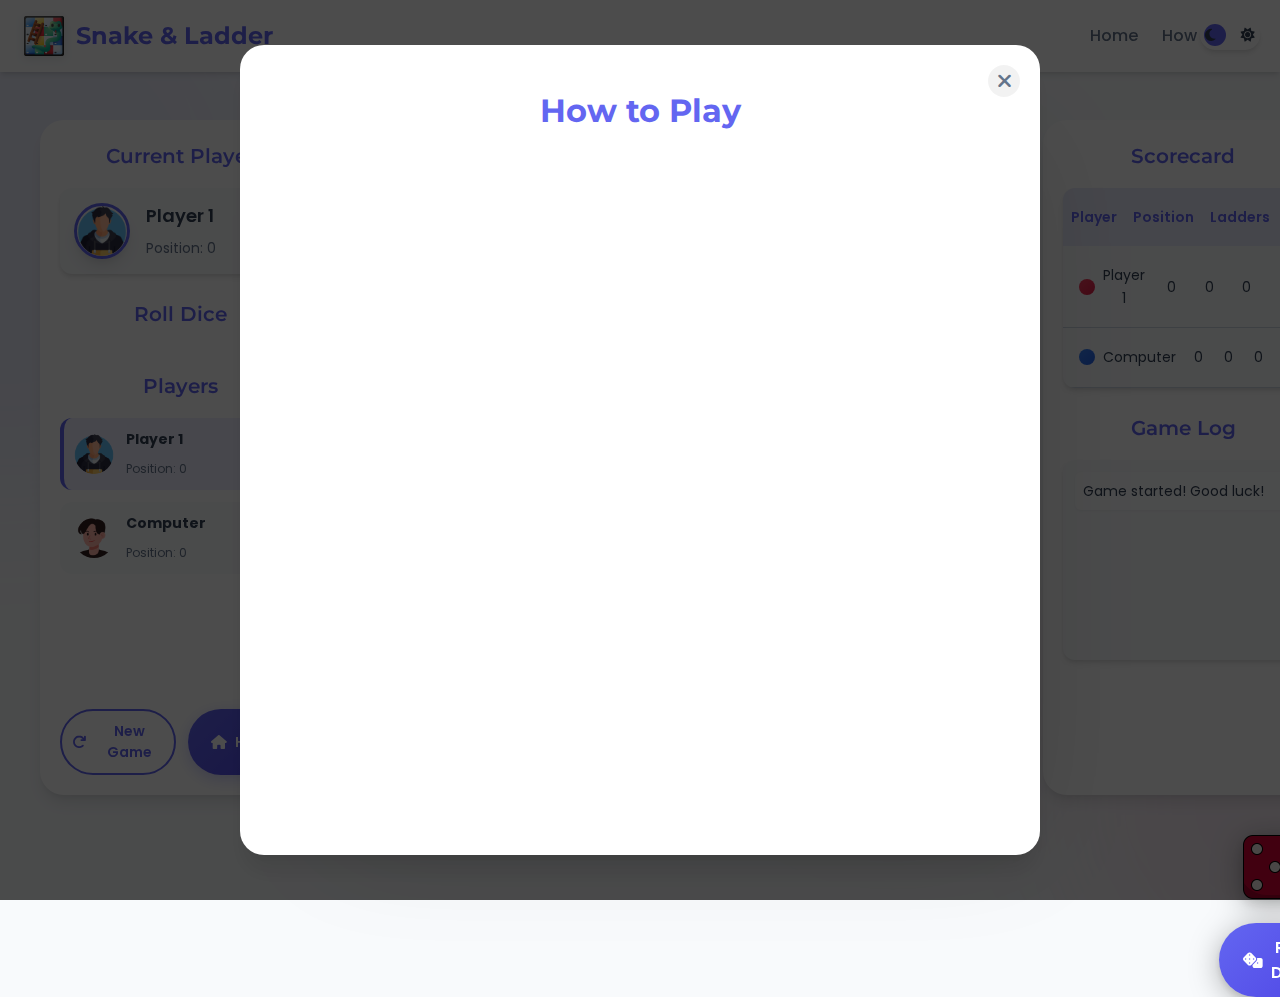
==== gameboard.html @ 13c71b98 "Update 1" ====
<!DOCTYPE html>
<html lang="en" data-theme="light">
<head>
    <meta charset="UTF-8">
    <meta name="viewport" content="width=device-width, initial-scale=1.0">
    <title>Snake and Ladder - Game Board</title>
    <link rel="stylesheet" href="css/landing.css">
    <link rel="stylesheet" href="css/gameboard.css">
    <link href="https://fonts.googleapis.com/css2?family=Poppins:wght@400;600;700&family=Montserrat:wght@400;600;800&display=swap" rel="stylesheet">
    <link rel="stylesheet" href="https://cdnjs.cloudflare.com/ajax/libs/font-awesome/6.4.0/css/all.min.css">
</head>
<body>
    <div class="theme-toggle">
        <i class="fas fa-moon"></i>
        <i class="fas fa-sun"></i>
        <div class="toggle-ball"></div>
    </div>

    <nav class="main-nav">
        <div class="nav-container">
            <div class="logo">
                <img src="assets/snake_and_ladder.png" alt="Snake and Ladder Logo">
                <h1>Snake & Ladder</h1>
            </div>
            <div class="nav-links">
                <a href="landing.html">Home</a>
                <a href="how_to_play.html">How to Play</a>
            </div>
        </div>
    </nav>

    <div class="container">
        <main>
            <div class="game-container">
                <div class="game-info-panel">
                    <div class="current-player-section">
                        <h3>Current Player</h3>
                        <div class="current-player">
                            <div class="player-avatar">
                                <img src="assets/boy_avatar_1.png" alt="Current Player" id="currentPlayerAvatar">
                            </div>
                            <div class="player-info">
                                <h4 id="currentPlayerName">Player 1</h4>
                                <span class="player-position" id="currentPlayerPosition">Position: 1</span>
                            </div>
                        </div>
                    </div>
                    
                    <div class="dice-section">
                        <h3>Roll Dice</h3>
                        <div class="dice-container">
                            <img src="assets/dice_face_1.png" alt="Dice" id="dice" class="dice">
                            <button id="rollDiceBtn" class="roll-dice-btn">
                                <i class="fas fa-dice"></i> Roll Dice
                            </button>
                        </div>
                    </div>
                    
                    <div class="players-section">
                        <h3>Players</h3>
                        <div id="playersContainer" class="players-container">
                            <!-- Players will be dynamically added here -->
                        </div>
                    </div>
                    
                    <div class="game-controls">
                        <button id="newGameBtn" class="btn secondary-btn">
                            <i class="fas fa-redo"></i> New Game
                        </button>
                        <button id="homeBtn" class="btn primary-btn">
                            <i class="fas fa-home"></i> Home
                        </button>
                    </div>
                </div>
                
                <div class="board-container">
                    <div class="game-board" id="gameBoard">
                        <!-- Game board will be dynamically generated -->
                    </div>
                    
                    <!-- Player tokens will be positioned absolutely over the board -->
                    <div class="tokens-container" id="tokensContainer">
                        <!-- Player tokens will be dynamically added here -->
                    </div>
                </div>
                
                <div class="game-stats-panel">
                    <div class="scorecard-section">
                        <h3>Scorecard</h3>
                        <div class="scorecard">
                            <div class="scorecard-table">
                                <div class="scorecard-header">
                                    <div class="header-cell">Player</div>
                                    <div class="header-cell">Position</div>
                                    <div class="header-cell">Ladders</div>
                                    <div class="header-cell">Snakes</div>
                                    <div class="header-cell">Mystery</div>
                                </div>
                                <div id="scorecardBody" class="scorecard-body">
                                    <!-- Scorecard rows will be dynamically added here -->
                                </div>
                            </div>
                        </div>
                    </div>
                    
                    <div class="game-log-section">
                        <h3>Game Log</h3>
                        <div id="gameLog" class="game-log">
                            <!-- Game events will be logged here -->
                            <div class="log-entry">Game started! Good luck!</div>
                        </div>
                    </div>
                </div>
            </div>
        </main>
    </div>
    
    <!-- Game Elements Legend Modal -->
    <div id="legendModal" class="modal">
        <div class="modal-content">
            <span class="close-btn"><i class="fas fa-times"></i></span>
            <h2>Game Elements</h2>
            <div class="legend-items">
                <div class="legend-item">
                    <div class="legend-icon">
                        <img src="assets/ladder.png" alt="Ladder">
                    </div>
                    <div class="legend-info">
                        <h3>Ladders</h3>
                        <p>Climb up to advance quickly when you land on a ladder base.</p>
                    </div>
                </div>
                <div class="legend-item">
                    <div class="legend-icon">
                        <img src="assets/snake.png" alt="Snake">
                    </div>
                    <div class="legend-info">
                        <h3>Snakes</h3>
                        <p>Slide down when you land on a snake head.</p>
                    </div>
                </div>
                <div class="legend-item">
                    <div class="legend-icon">
                        <img src="assets/mystery.png" alt="Mystery">
                    </div>
                    <div class="legend-info">
                        <h3>Mystery Challenges</h3>
                        <p>Land on a mystery square for a special challenge that could help or hinder your progress.</p>
                    </div>
                </div>
            </div>
        </div>
    </div>
    
    <!-- Tutorial Modal -->
    <div id="tutorialModal" class="modal">
        <div class="modal-content">
            <span class="close-btn"><i class="fas fa-times"></i></span>
            <h2>How to Play</h2>
            <div class="instructions">
                <div class="instruction-step">
                    <div class="step-number">1</div>
                    <div class="step-content">
                        <h3>Take Turns</h3>
                        <p>Players take turns rolling the dice and moving their token</p>
                    </div>
                </div>
                <div class="instruction-step">
                    <div class="step-number">2</div>
                    <div class="step-content">
                        <h3>Roll to Start</h3>
                        <p>Roll a 1 to unlock your token and start moving</p>
                    </div>
                </div>
                <div class="instruction-step">
                    <div class="step-number">3</div>
                    <div class="step-content">
                        <h3>Climb Ladders</h3>
                        <p>Land on a ladder to climb up and advance quickly</p>
                    </div>
                </div>
                <div class="instruction-step">
                    <div class="step-number">4</div>
                    <div class="step-content">
                        <h3>Avoid Snakes</h3>
                        <p>Land on a snake head and you'll slide down to its tail</p>
                    </div>
                </div>
                <div class="instruction-step">
                    <div class="step-number">5</div>
                    <div class="step-content">
                        <h3>Mystery Challenges</h3>
                        <p>Land on a mystery square for a special challenge</p>
                    </div>
                </div>
                <div class="instruction-step">
                    <div class="step-number">6</div>
                    <div class="step-content">
                        <h3>Win the Game</h3>
                        <p>Be the first player to reach square 100 to win!</p>
                    </div>
                </div>
            </div>
            <div class="modal-footer">
                <button class="btn primary-btn close-modal-btn">Got It!</button>
            </div>
        </div>
    </div>
    
    <!-- Winner Modal -->
    <div id="winnerModal" class="modal">
        <div class="modal-content winner-modal-content">
            <span class="close-btn"><i class="fas fa-times"></i></span>
            <div class="winner-header">
                <img src="assets/party.png" alt="Celebration" class="winner-icon">
                <h2>Congratulations!</h2>
                <img src="assets/party.png" alt="Celebration" class="winner-icon">
            </div>
            <div class="winner-info">
                <div class="winner-avatar">
                    <img id="winnerAvatar" src="assets/boy_avatar_1.png" alt="Winner Avatar">
                </div>
                <h3 id="winnerName">Player 1</h3>
                <p>has won the game!</p>
            </div>
            
            <div class="game-stats">
                <h3>Game Statistics</h3>
                <div class="stats-container">
                    <div class="stat-item">
                        <div class="stat-icon"><i class="fas fa-dice"></i></div>
                        <div class="stat-value" id="totalRolls">24</div>
                        <div class="stat-label">Total Rolls</div>
                    </div>
                    <div class="stat-item">
                        <div class="stat-icon"><img src="assets/ladder.png" alt="Ladder" class="stat-img"></div>
                        <div class="stat-value" id="laddersClimbed">3</div>
                        <div class="stat-label">Ladders Climbed</div>
                    </div>
                    <div class="stat-item">
                        <div class="stat-icon"><img src="assets/snake.png" alt="Snake" class="stat-img"></div>
                        <div class="stat-value" id="snakesBitten">2</div>
                        <div class="stat-label">Snake Bites</div>
                    </div>
                    <div class="stat-item">
                        <div class="stat-icon"><img src="assets/mystery.png" alt="Mystery" class="stat-img"></div>
                        <div class="stat-value" id="mysteriesSolved">1</div>
                        <div class="stat-label">Mysteries Solved</div>
                    </div>
                    <div class="stat-item luck-factor">
                        <div class="stat-icon"><i class="fas fa-star"></i></div>
                        <div class="stat-value" id="luckFactor">74%</div>
                        <div class="stat-label">Luck Factor</div>
                    </div>
                </div>
            </div>
            
            <div class="modal-footer">
                <button id="playAgainBtn" class="btn secondary-btn"><i class="fas fa-redo"></i> Play Again</button>
                <button id="returnHomeBtn" class="btn primary-btn"><i class="fas fa-home"></i> Return Home</button>
            </div>
        </div>
    </div>
    
    <!-- Mystery Challenge Modal -->
    <div id="mysteryModal" class="modal">
        <div class="modal-content mystery-modal-content">
            <span class="close-btn"><i class="fas fa-times"></i></span>
            <div class="mystery-header">
                <img src="assets/mystery.png" alt="Mystery" class="mystery-icon">
                <h2>Mystery Challenge!</h2>
            </div>
            <div class="mystery-content">
                <p id="mysteryDescription">You've landed on a mystery square! Accept this challenge?</p>
            </div>
            <div class="mystery-choices">
                <button id="acceptMysteryBtn" class="btn primary-btn"><i class="fas fa-check"></i> Accept</button>
                <button id="declineMysteryBtn" class="btn secondary-btn"><i class="fas fa-times"></i> Decline</button>
            </div>
        </div>
    </div>

    <div class="animated-background">
        <div class="shape shape1"></div>
        <div class="shape shape2"></div>
        <div class="shape shape3"></div>
        <div class="shape shape4"></div>
        <div class="shape shape5"></div>
    </div>

    <script src="js/gameboard.js"></script>
</body>
</html>
---- css/landing.css ----
/* Modern UI CSS with Improved Color Palette */
* {
    margin: 0;
    padding: 0;
    box-sizing: border-box;
}

:root {
    /* Modern vibrant color palette */
    --primary-color: #6366f1; /* Main brand color - indigo */
    --primary-dark: #4f46e5;
    --primary-light: #818cf8;
    --secondary-color: #ec4899; /* Pink */
    
    --ladder-color: #14b8a6; /* Teal */
    --snake-color: #f43f5e; /* Rose */
    --mystery-color: #8b5cf6; /* Violet */
    
    --bg-light: #f8fafc;
    --bg-dark: #1e293b;
    --card-light: #ffffff;
    --card-dark: #334155;
    
    --text-light: #334155;
    --text-light-muted: #64748b;
    --text-dark: #f1f5f9;
    --text-dark-muted: #94a3b8;
    
    --shadow-sm: 0 4px 6px -1px rgba(0, 0, 0, 0.1), 0 2px 4px -1px rgba(0, 0, 0, 0.06);
    --shadow-md: 0 10px 15px -3px rgba(0, 0, 0, 0.1), 0 4px 6px -2px rgba(0, 0, 0, 0.05);
    --shadow-lg: 0 20px 25px -5px rgba(0, 0, 0, 0.1), 0 10px 10px -5px rgba(0, 0, 0, 0.04);
    
    --gradient-primary: linear-gradient(135deg, var(--primary-color), var(--primary-dark));
    --gradient-secondary: linear-gradient(135deg, var(--secondary-color), #db2777);
    --gradient-bg: linear-gradient(135deg, #f8fafc 0%, #e9f0f9 100%);
    
    --border-radius-sm: 0.375rem;
    --border-radius-md: 0.75rem;
    --border-radius-lg: 1.5rem;
    --border-radius-full: 9999px;
    
    --transition-fast: 0.2s ease;
    --transition-normal: 0.3s ease;
    --transition-slow: 0.5s ease;
    
    --emoji-size: 60px;
}

[data-theme="dark"] {
    --primary-color: #818cf8;
    --primary-dark: #6366f1;
    --primary-light: #a5b4fc;
    
    --bg-gradient: linear-gradient(135deg, #0f172a 0%, #1e293b 100%);
    --card-shadow: 0 10px 25px rgba(0, 0, 0, 0.25);
    --card-shadow-hover: 0 15px 35px rgba(0, 0, 0, 0.35);
}

body {
    font-family: 'Poppins', sans-serif;
    background: var(--bg-light);
    color: var(--text-light);
    line-height: 1.6;
    transition: background-color var(--transition-normal);
    overflow-x: hidden;
    min-height: 100vh;
}

[data-theme="dark"] body {
    background: var(--bg-dark);
    color: var(--text-dark);
}

.container {
    max-width: 1280px;
    margin: 0 auto;
    padding: 0 1.5rem;
    position: relative;
}

a {
    text-decoration: none;
    color: var(--primary-color);
    transition: color var(--transition-normal);
}

a:hover {
    color: var(--primary-dark);
}

img {
    max-width: 100%;
    height: auto;
}

/* Animated Background */
.animated-background {
    position: fixed;
    top: 0;
    left: 0;
    width: 100%;
    height: 100%;
    overflow: hidden;
    z-index: -1;
}

.shape {
    position: absolute;
    border-radius: 50%;
    filter: blur(60px);
}

.shape1 {
    width: 600px;
    height: 600px;
    background: rgba(99, 102, 241, 0.08);
    left: -300px;
    top: -100px;
    animation: float 20s infinite alternate;
}

.shape2 {
    width: 400px;
    height: 400px;
    background: rgba(236, 72, 153, 0.08);
    right: -200px;
    bottom: -100px;
    animation: float 25s infinite alternate-reverse;
}

.shape3 {
    width: 300px;
    height: 300px;
    background: rgba(139, 92, 246, 0.08);
    right: 30%;
    top: 20%;
    animation: float 30s infinite alternate;
}

.shape4 {
    width: 200px;
    height: 200px;
    background: rgba(20, 184, 166, 0.08);
    left: 25%;
    bottom: 20%;
    animation: float 35s infinite alternate-reverse;
}

.shape5 {
    width: 250px;
    height: 250px;
    background: rgba(244, 63, 94, 0.08);
    left: 60%;
    top: 60%;
    animation: float 40s infinite alternate;
}

@keyframes float {
    0% {
        transform: translate(0, 0) rotate(0deg);
    }
    33% {
        transform: translate(50px, 70px) rotate(5deg);
    }
    66% {
        transform: translate(-50px, 30px) rotate(-5deg);
    }
    100% {
        transform: translate(70px, -50px) rotate(10deg);
    }
}

/* Theme Toggle */
.theme-toggle {
    position: fixed;
    top: 1.25rem;
    right: 1.25rem;
    background: var(--card-light);
    border-radius: var(--border-radius-full);
    width: 3.75rem;
    height: 1.875rem;
    display: flex;
    align-items: center;
    justify-content: space-between;
    padding: 0 0.3125rem;
    cursor: pointer;
    z-index: 100;
    box-shadow: var(--shadow-sm);
    transition: background-color var(--transition-normal);
}

[data-theme="dark"] .theme-toggle {
    background: var(--card-dark);
}

.theme-toggle i {
    color: var(--text-light);
    font-size: 0.875rem;
    z-index: 1;
}

[data-theme="dark"] .theme-toggle i {
    color: var(--text-dark);
}

.toggle-ball {
    position: absolute;
    width: 1.375rem;
    height: 1.375rem;
    background: var(--primary-color);
    border-radius: 50%;
    left: 0.25rem;
    transition: transform var(--transition-normal);
}

[data-theme="dark"] .toggle-ball {
    transform: translateX(1.875rem);
}

/* Navigation */
.main-nav {
    padding: 1rem 0;
    position: sticky;
    top: 0;
    background: rgba(255, 255, 255, 0.9);
    backdrop-filter: blur(10px);
    z-index: 90;
    box-shadow: var(--shadow-sm);
    transition: all var(--transition-normal);
}

[data-theme="dark"] .main-nav {
    background: rgba(30, 41, 59, 0.9);
}

.nav-container {
    display: flex;
    justify-content: space-between;
    align-items: center;
    max-width: 1280px;
    margin: 0 auto;
    padding: 0 1.5rem;
}

.logo {
    display: flex;
    align-items: center;
    gap: 0.75rem;
}

.logo img {
    width: 2.5rem;
    height: auto;
    filter: drop-shadow(0 2px 4px rgba(0, 0, 0, 0.1));
}

.logo h1 {
    font-size: 1.5rem;
    color: var(--primary-color);
    font-weight: 700;
    font-family: 'Montserrat', sans-serif;
}

.nav-links {
    display: flex;
    align-items: center;
    gap: 1.5rem;
}

.nav-links a {
    color: var(--text-light-muted);
    font-weight: 500;
    transition: all var(--transition-normal);
    position: relative;
}

[data-theme="dark"] .nav-links a {
    color: var(--text-dark-muted);
}

.nav-links a:hover,
.nav-links a.active {
    color: var(--primary-color);
}

.nav-links a::after {
    content: '';
    position: absolute;
    width: 0;
    height: 2px;
    bottom: -4px;
    left: 0;
    background: var(--primary-color);
    transition: width var(--transition-normal);
}

.nav-links a:hover::after,
.nav-links a.active::after {
    width: 100%;
}

.profile-icon {
    width: 2rem;
    height: 2rem;
    border-radius: 50%;
    object-fit: cover;
    border: 2px solid var(--primary-color);
    transition: transform var(--transition-normal), box-shadow var(--transition-normal);
}

.profile-link:hover .profile-icon {
    transform: scale(1.1);
    box-shadow: 0 0 0 3px rgba(99, 102, 241, 0.3);
}

.mobile-menu-btn {
    display: none;
    background: none;
    border: none;
    color: var(--text-light);
    font-size: 1.5rem;
    cursor: pointer;
}

[data-theme="dark"] .mobile-menu-btn {
    color: var(--text-dark);
}

/* Buttons */
.btn {
    display: inline-flex;
    align-items: center;
    justify-content: center;
    gap: 0.5rem;
    padding: 0.75rem 1.75rem;
    border-radius: var(--border-radius-full);
    font-weight: 600;
    cursor: pointer;
    transition: all var(--transition-normal);
    border: none;
    font-size: 1rem;
    font-family: 'Poppins', sans-serif;
}

.primary-btn {
    background: var(--gradient-primary);
    color: white;
    box-shadow: 0 4px 15px rgba(99, 102, 241, 0.3);
}

.primary-btn:hover {
    transform: translateY(-3px);
    box-shadow: 0 6px 20px rgba(99, 102, 241, 0.4);
}

.secondary-btn {
    background: transparent;
    color: var(--primary-color);
    border: 2px solid var(--primary-color);
}

.secondary-btn:hover {
    background: rgba(99, 102, 241, 0.1);
    transform: translateY(-3px);
}

.mode-btn {
    padding: 0.5rem 1rem;
    background: var(--primary-color);
    color: white;
    box-shadow: var(--shadow-sm);
    font-size: 0.875rem;
    border-radius: var(--border-radius-md);
}

.mode-btn:hover {
    background: var(--primary-dark);
    transform: translateY(-2px);
}

.pulse-animation {
    animation: pulse 2s infinite;
}

@keyframes pulse {
    0% {
        box-shadow: 0 0 0 0 rgba(99, 102, 241, 0.4);
    }
    70% {
        box-shadow: 0 0 0 15px rgba(99, 102, 241, 0);
    }
    100% {
        box-shadow: 0 0 0 0 rgba(99, 102, 241, 0);
    }
}

/* Main Content Sections */
main {
    padding: 2rem 0 4rem;
}

section {
    margin-bottom: 4rem;
}

.section-title {
    text-align: center;
    margin-bottom: 2.5rem;
    font-size: 2rem;
    color: var(--primary-color);
    position: relative;
    font-family: 'Montserrat', sans-serif;
    font-weight: 700;
}

.section-title::after {
    content: '';
    position: absolute;
    width: 4rem;
    height: 0.25rem;
    background: var(--gradient-primary);
    bottom: -0.75rem;
    left: 50%;
    transform: translateX(-50%);
    border-radius: 0.125rem;
}

/* Hero Section */
.hero {
    display: flex;
    align-items: center;
    justify-content: space-between;
    gap: 3rem;
    padding: 2rem 0 4rem;
}

.hero-content {
    flex: 1;
    max-width: 32rem;
}

.hero-badge {
    display: inline-block;
    padding: 0.5rem 1rem;
    background: rgba(99, 102, 241, 0.1);
    color: var(--primary-color);
    border-radius: var(--border-radius-full);
    font-weight: 600;
    font-size: 0.875rem;
    margin-bottom: 1.25rem;
}

.hero-content h2 {
    font-size: 3rem;
    color: var(--text-light);
    margin-bottom: 1.25rem;
    line-height: 1.2;
    font-family: 'Montserrat', sans-serif;
    font-weight: 800;
}

[data-theme="dark"] .hero-content h2 {
    color: var(--text-dark);
}

.highlight {
    color: var(--primary-color);
    position: relative;
    display: inline-block;
}

.highlight::after {
    content: '';
    position: absolute;
    width: 100%;
    height: 0.5rem;
    background: linear-gradient(45deg, var(--ladder-color), var(--mystery-color), var(--snake-color));
    bottom: 0.5rem;
    left: 0;
    border-radius: 0.25rem;
    z-index: -1;
    opacity: 0.3;
}

.hero-content p {
    font-size: 1.125rem;
    margin-bottom: 2rem;
    color: var(--text-light-muted);
    line-height: 1.7;
}

[data-theme="dark"] .hero-content p {
    color: var(--text-dark-muted);
}

.hero-buttons {
    display: flex;
    gap: 1rem;
    margin-bottom: 2rem;
}

.hero-image {
    flex: 1;
    display: flex;
    justify-content: center;
    position: relative;
    max-width: 32rem;
}

.achievements-preview {
    display: flex;
    gap: 1rem;
}

.achievement {
    display: flex;
    align-items: center;
    gap: 0.625rem;
    background: var(--card-light);
    padding: 0.5rem 1rem;
    border-radius: var(--border-radius-full);
    box-shadow: var(--shadow-sm);
    transition: all var(--transition-normal);
}

[data-theme="dark"] .achievement {
    background: var(--card-dark);
}

.achievement:hover {
    transform: translateY(-5px);
    box-shadow: var(--shadow-md);
}

.achievement img {
    width: 1.875rem;
    height: 1.875rem;
    object-fit: contain;
}

.achievement span {
    font-size: 0.875rem;
    font-weight: 600;
    color: var(--primary-color);
}

/* Game Board */
.game-board-container {
    position: relative;
    width: 100%;
    max-width: 28rem;
    perspective: 1000px;
}

.game-board {
    width: 100%;
    border-radius: var(--border-radius-lg);
    box-shadow: var(--shadow-lg);
    transform-style: preserve-3d;
    transition: transform var(--transition-slow);
    animation: boardFloat 8s ease-in-out infinite;
    filter: drop-shadow(0 2rem 3.5rem rgba(0, 0, 0, 0.15));
}

.game-board-container:hover .game-board {
    filter: drop-shadow(0 3rem 4rem rgba(99, 102, 241, 0.3));
    transform: translateY(-10px) rotate(2deg);
}

.board-overlay {
    position: absolute;
    inset: 0;
    border-radius: var(--border-radius-lg);
    background: linear-gradient(120deg, rgba(255, 255, 255, 0) 30%, rgba(255, 255, 255, 0.2) 38%, rgba(255, 255, 255, 0) 48%);
    background-size: 200% 100%;
    animation: shine 3s infinite linear;
    pointer-events: none;
}

[data-theme="dark"] .board-overlay {
    background: linear-gradient(120deg, rgba(255, 255, 255, 0) 30%, rgba(255, 255, 255, 0.1) 38%, rgba(255, 255, 255, 0) 48%);
}

@keyframes shine {
    100% {
        background-position: -200% 0;
    }
}

@keyframes boardFloat {
    0%, 100% {
        transform: translateY(0) rotate(0deg);
    }
    50% {
        transform: translateY(-15px) rotate(2deg);
    }
}

.dice-container {
    position: absolute;
    bottom: -30px;
    right: -30px;
    width: 70px;
    height: 70px;
    z-index: 10;
    animation: diceRoll 4s infinite;
    filter: drop-shadow(0 5px 15px rgba(0, 0, 0, 0.3));
}

.dice {
    width: 100%;
    height: 100%;
    object-fit: contain;
}

@keyframes diceRoll {
    0%, 100% {
        transform: rotate(0deg) scale(1);
    }
    25% {
        transform: rotate(120deg) scale(1.2);
    }
    50% {
        transform: rotate(240deg) scale(1);
    }
    75% {
        transform: rotate(360deg) scale(1.2);
    }
}

/* Floating Emojis */
.floating-emoji {
    position: absolute;
    width: var(--emoji-size);
    height: var(--emoji-size);
    border-radius: 50%;
    display: flex;
    align-items: center;
    justify-content: center;
    z-index: 5;
}

.floating-emoji img {
    width: 100%;
    height: 100%;
    border-radius: 50%;
    object-fit: cover;
    box-shadow: var(--shadow-md);
}

.emoji-1 {
    top: 10%;
    right: -10%;
    animation: floatEmoji 6s ease-in-out infinite;
}

.emoji-2 {
    bottom: 15%;
    right: -5%;
    animation: floatEmoji 8s ease-in-out infinite 1s;
}

.emoji-3 {
    top: 20%;
    left: -10%;
    animation: floatEmoji 7s ease-in-out infinite 0.5s;
}

.emoji-4 {
    bottom: 10%;
    left: -5%;
    animation: floatEmoji 9s ease-in-out infinite 1.5s;
}

@keyframes floatEmoji {
    0%, 100% {
        transform: translateY(0) scale(1);
    }
    25% {
        transform: translateX(15px) scale(1.1);
    }
    50% {
        transform: translateY(-20px) scale(1.2);
    }
    75% {
        transform: translateX(-15px) scale(1.1);
    }
}

/* Features Section */
.features {
    padding: 4rem 0;
}

.feature-cards {
    display: flex;
    justify-content: center;
    gap: 2rem;
}

.feature-card {
    background: var(--card-light);
    border-radius: var(--border-radius-lg);
    padding: 2rem;
    box-shadow: var(--shadow-md);
    flex: 1;
    display: flex;
    flex-direction: column;
    align-items: center;
    justify-content: center;
    transition: all var(--transition-normal);
    position: relative;
    overflow: hidden;
    cursor: pointer;
    transform-style: preserve-3d;
    perspective: 1000px;
}

[data-theme="dark"] .feature-card {
    background: var(--card-dark);
}

.feature-card::before {
    content: '';
    position: absolute;
    top: 0;
    left: 0;
    width: 100%;
    height: 5px;
    transition: height var(--transition-normal), opacity var(--transition-normal);
    z-index: 1;
}

.feature-card:hover {
    transform: translateY(-10px);
    box-shadow: var(--shadow-lg);
}

.feature-card:hover::before {
    height: 100%;
    opacity: 0.05;
}

.ladder-card::before {
    background: var(--ladder-color);
}

.mystery-card::before {
    background: var(--mystery-color);
}

.snake-card::before {
    background: var(--snake-color);
}

.feature-icon {
    width: 5rem;
    height: 5rem;
    margin-bottom: 1.5rem;
    display: flex;
    align-items: center;
    justify-content: center;
    z-index: 2;
    position: relative;
    transition: transform var(--transition-normal);
}

.feature-card:hover .feature-icon {
    transform: translateY(-5px) scale(1.1);
}

.feature-icon img {
    width: 100%;
    height: 100%;
    object-fit: contain;
    filter: drop-shadow(0 4px 8px rgba(0, 0, 0, 0.15));
}

.card-content {
    text-align: center;
    z-index: 2;
    position: relative;
    transition: transform var(--transition-normal);
}

.feature-card:hover .card-content {
    transform: translateY(-5px);
}

.feature-card h3 {
    font-size: 1.375rem;
    margin-bottom: 1rem;
    transition: color var(--transition-normal);
    font-family: 'Montserrat', sans-serif;
    font-weight: 600;
}

.ladder-card h3 {
    color: var(--ladder-color);
}

.mystery-card h3 {
    color: var(--mystery-color);
}

.snake-card h3 {
    color: var(--snake-color);
}

.feature-card p {
    color: var(--text-light-muted);
    text-align: center;
    font-size: 1rem;
    line-height: 1.5;
}

[data-theme="dark"] .feature-card p {
    color: var(--text-dark-muted);
}

/* Card Effects */
.card-effect {
    position: absolute;
    bottom: -30px;
    right: -30px;
    width: 5rem;
    height: 5rem;
    opacity: 0;
    z-index: 1;
    transition: all var(--transition-normal);
    transform: rotate(30deg);
}

.feature-card:hover .card-effect {
    opacity: 0.5;
    transform: rotate(15deg);
}

.effect-icon {
    width: 100%;
    height: 100%;
    object-fit: contain;
}

/* Mystery Card Specific */
.mystery-choice {
    display: flex;
    gap: 0.625rem;
}

.choice-yes, .choice-no {
    display: flex;
    justify-content: center;
    align-items: center;
    width: 1.875rem;
    height: 1.875rem;
    border-radius: 50%;
    font-size: 1.125rem;
    font-weight: bold;
    transition: all var(--transition-normal);
}

.choice-yes {
    background: rgba(20, 184, 166, 0.8);
    color: white;
    transform: scale(0);
    animation: popIn 0.5s 0.2s forwards;
}

.choice-no {
    background: rgba(244, 63, 94, 0.8);
    color: white;
    transform: scale(0);
    animation: popIn 0.5s 0.4s forwards;
}

@keyframes popIn {
    0% {
        transform: scale(0);
    }
    60% {
        transform: scale(1.2);
    }
    100% {
        transform: scale(1);
    }
}

.feature-card:hover .mystery-choice .choice-yes {
    animation: pulse 1.5s infinite;
}

.feature-card:hover .mystery-choice .choice-no {
    animation: pulse 1.5s 0.5s infinite;
}

/* Game Modes Section */
.game-modes-section {
    padding: 4rem 0;
}

.mode-cards {
    display: flex;
    justify-content: center;
    gap: 2rem;
    margin-top: 3rem;
}

.mode-card {
    background: var(--card-light);
    border-radius: var(--border-radius-lg);
    padding: 2.5rem 1.5rem;
    box-shadow: var(--shadow-md);
    flex: 1;
    display: flex;
    flex-direction: column;
    align-items: center;
    text-align: center;
    transition: all var(--transition-normal);
    position: relative;
    overflow: hidden;
}

[data-theme="dark"] .mode-card {
    background: var(--card-dark);
}

.mode-card:hover {
    transform: translateY(-10px);
    box-shadow: var(--shadow-lg);
}

.mode-icon {
    width: 4rem;
    height: 4rem;
    border-radius: 50%;
    background: rgba(99, 102, 241, 0.1);
    display: flex;
    align-items: center;
    justify-content: center;
    margin-bottom: 1.5rem;
    color: var(--primary-color);
    font-size: 1.75rem;
    transition: all var(--transition-normal);
}

.mode-card:hover .mode-icon {
    transform: translateY(-5px) scale(1.1);
    background: var(--primary-color);
    color: white;
}

.mode-card h3 {
    font-size: 1.375rem;
    margin-bottom: 0.75rem;
    color: var(--text-light);
    font-family: 'Montserrat', sans-serif;
    font-weight: 600;
}

[data-theme="dark"] .mode-card h3 {
    color: var(--text-dark);
}

.mode-card p {
    color: var(--text-light-muted);
    margin-bottom: 1.5rem;
    font-size: 1rem;
    line-height: 1.5;
}

[data-theme="dark"] .mode-card p {
    color: var(--text-dark-muted);
}

.coming-soon-badge {
    position: absolute;
    top: 1.25rem;
    right: 1.25rem;
    background: var(--secondary-color);
    color: white;
    font-size: 0.75rem;
    font-weight: 600;
    padding: 0.25rem 0.75rem;
    border-radius: var(--border-radius-full);
    box-shadow: var(--shadow-sm);
}

/* Testimonials Section */
.testimonials {
    padding: 4rem 0;
}

.testimonial-cards {
    display: flex;
    justify-content: center;
    gap: 2rem;
}

.testimonial-card {
    background: var(--card-light);
    border-radius: var(--border-radius-lg);
    padding: 2rem;
    box-shadow: var(--shadow-md);
    flex: 1;
    display: flex;
    gap: 1.5rem;
    transition: all var(--transition-normal);
    align-items: flex-start;
}

[data-theme="dark"] .testimonial-card {
    background: var(--card-dark);
}

.testimonial-card:hover {
    transform: translateY(-5px);
    box-shadow: var(--shadow-lg);
}

.testimonial-avatar {
    width: 4rem;
    height: 4rem;
    border-radius: 50%;
    overflow: hidden;
    flex-shrink: 0;
    border: 3px solid var(--primary-color);
}

.testimonial-avatar img {
    width: 100%;
    height: 100%;
    object-fit: cover;
}

.testimonial-content {
    flex: 1;
}

.testimonial-rating {
    margin-bottom: 1rem;
    color: #fbbf24;
}

.testimonial-content p {
    color: var(--text-light-muted);
    font-style: italic;
    margin-bottom: 1rem;
    line-height: 1.6;
}

[data-theme="dark"] .testimonial-content p {
    color: var(--text-dark-muted);
}

.testimonial-content h4 {
    color: var(--primary-color);
    font-weight: 600;
}

/* Footer */
footer {
    background: var(--card-light);
    padding: 3rem 0 2rem;
    box-shadow: 0 -5px 20px rgba(0, 0, 0, 0.05);
    position: relative;
}

[data-theme="dark"] footer {
    background: var(--card-dark);
}

.footer-container {
    max-width: 1280px;
    margin: 0 auto;
    padding: 0 1.5rem;
}

.footer-row {
    display: flex;
    justify-content: space-between;
    gap: 3rem;
    flex-wrap: wrap;
}

.footer-col {
    flex: 1;
    min-width: 15rem;
}

.footer-logo {
    display: flex;
    align-items: center;
    gap: 0.75rem;
    margin-bottom: 1.25rem;
}

.footer-logo img {
    width: 2.5rem;
    height: auto;
}

.footer-logo h3 {
    font-size: 1.25rem;
    color: var(--primary-color);
    font-weight: 700;
    font-family: 'Montserrat', sans-serif;
}

.footer-col p {
    color: var(--text-light-muted);
    margin-bottom: 1.5rem;
    line-height: 1.6;
}

[data-theme="dark"] .footer-col p {
    color: var(--text-dark-muted);
}

.footer-col h3 {
    font-size: 1.25rem;
    color: var(--text-light);
    margin-bottom: 1.25rem;
    font-family: 'Montserrat', sans-serif;
    font-weight: 600;
}

[data-theme="dark"] .footer-col h3 {
    color: var(--text-dark);
}

.footer-links {
    list-style: none;
}

.footer-links li {
    margin-bottom: 0.75rem;
}

.footer-links a {
    color: var(--text-light-muted);
    transition: color var(--transition-normal);
    display: block;
}

[data-theme="dark"] .footer-links a {
    color: var(--text-dark-muted);
}

.footer-links a:hover {
    color: var(--primary-color);
    transform: translateX(5px);
}

.social-links {
    display: flex;
    gap: 1rem;
    margin-bottom: 1.5rem;
}

.social-links a {
    display: flex;
    align-items: center;
    justify-content: center;
    width: 2.5rem;
    height: 2.5rem;
    border-radius: 50%;
    background: var(--primary-color);
    color: white;
    transition: all var(--transition-normal);
    font-size: 1rem;
}

.social-links a:hover {
    background: var(--primary-dark);
    transform: translateY(-5px);
}

.copyright {
    font-size: 0.875rem;
}

/* Modal Styles */
.modal {
    display: none;
    position: fixed;
    top: 0;
    left: 0;
    width: 100%;
    height: 100%;
    background-color: rgba(0, 0, 0, 0.7);
    z-index: 1000;
    align-items: center;
    justify-content: center;
    opacity: 0;
    transition: opacity var(--transition-normal);
}

.modal-content {
    background-color: var(--card-light);
    border-radius: var(--border-radius-lg);
    padding: 2.5rem;
    max-width: 50rem;
    width: 90%;
    position: relative;
    max-height: 90vh;
    overflow-y: auto;
    box-shadow: var(--shadow-lg);
}

[data-theme="dark"] .modal-content {
    background-color: var(--card-dark);
}

.close-btn {
    position: absolute;
    top: 1.25rem;
    right: 1.25rem;
    font-size: 1.25rem;
    cursor: pointer;
    color: var(--text-light-muted);
    transition: color var(--transition-normal);
    display: flex;
    align-items: center;
    justify-content: center;
    width: 2rem;
    height: 2rem;
    border-radius: 50%;
    background: rgba(0, 0, 0, 0.05);
}

[data-theme="dark"] .close-btn {
    color: var(--text-dark-muted);
    background: rgba(255, 255, 255, 0.05);
}

.close-btn:hover {
    color: var(--text-light);
    background: rgba(0, 0, 0, 0.1);
}

[data-theme="dark"] .close-btn:hover {
    color: var(--text-dark);
    background: rgba(255, 255, 255, 0.1);
}

.modal-content h2 {
    color: var(--primary-color);
    margin-bottom: 2rem;
    text-align: center;
    font-family: 'Montserrat', sans-serif;
    font-weight: 700;
    font-size: 2rem;
}

/* Game Selection Modal */
.game-modes {
    display: flex;
    justify-content: center;
    gap: 2rem;
    margin: 2.5rem 0;
    flex-wrap: wrap;
}

.game-mode {
    background: var(--bg-light);
    border-radius: var(--border-radius-lg);
    padding: 1.5rem;
    text-align: center;
    flex: 1;
    min-width: 15rem;
    border: 2px solid transparent;
    transition: all var(--transition-normal);
    cursor: pointer;
}

[data-theme="dark"] .game-mode {
    background: var(--bg-dark);
}

.game-mode:hover {
    border-color: var(--primary-color);
    transform: translateY(-5px);
}

.game-mode.selected {
    border-color: var(--primary-color);
    background-color: rgba(99, 102, 241, 0.1);
}

.game-icon {
    font-size: 2rem;
    color: var(--primary-color);
    margin-bottom: 1rem;
}

.game-mode h3 {
    font-size: 1.25rem;
    margin-bottom: 0.75rem;
    color: var(--text-light);
    font-family: 'Montserrat', sans-serif;
    font-weight: 600;
}

[data-theme="dark"] .game-mode h3 {
    color: var(--text-dark);
}

.game-mode p {
    color: var(--text-light-muted);
    font-size: 0.875rem;
    margin-bottom: 1.25rem;
}

[data-theme="dark"] .game-mode p {
    color: var(--text-dark-muted);
}

/* Avatars */
.avatars {
    margin: 2.5rem 0;
}

.avatars h3 {
    text-align: center;
    margin-bottom: 1.5rem;
    color: var(--primary-color);
    font-family: 'Montserrat', sans-serif;
    font-weight: 600;
}

.avatar-selection {
    display: flex;
    justify-content: center;
    gap: 1.5rem;
    flex-wrap: wrap;
}

.avatar-option {
    width: 4rem;
    height: 4rem;
    border-radius: 50%;
    cursor: pointer;
    border: 3px solid transparent;
    transition: all var(--transition-normal);
    object-fit: cover;
    background: var(--card-light);
}

[data-theme="dark"] .avatar-option {
    background: var(--card-dark);
}

.avatar-option:hover {
    transform: scale(1.1);
    border-color: var(--primary-color);
    box-shadow: 0 0 0 5px rgba(99, 102, 241, 0.3);
}

.avatar-option.selected {
    border-color: var(--primary-color);
}

/* Difficulty Options */
.game-difficulty {
    margin: 2.5rem 0;
}

.game-difficulty h3 {
    text-align: center;
    margin-bottom: 1.5rem;
    color: var(--primary-color);
    font-family: 'Montserrat', sans-serif;
    font-weight: 600;
}

.difficulty-options {
    display: flex;
    justify-content: center;
    gap: 2rem;
    flex-wrap: wrap;
}

.difficulty-option {
    display: flex;
    flex-direction: column;
    align-items: center;
    gap: 0.75rem;
    padding: 1.25rem;
    background: var(--bg-light);
    border-radius: var(--border-radius-lg);
    border: 2px solid transparent;
    transition: all var(--transition-normal);
    cursor: pointer;
    min-width: 7rem;
}

[data-theme="dark"] .difficulty-option {
    background: var(--bg-dark);
}

.difficulty-option:hover {
    border-color: var(--primary-color);
    transform: translateY(-5px);
}

.difficulty-option.selected {
    border-color: var(--primary-color);
    background-color: rgba(99, 102, 241, 0.1);
}

.difficulty-icon {
    font-size: 1.5rem;
}

.difficulty-option span:last-child {
    font-weight: 600;
    color: var(--text-light);
}

[data-theme="dark"] .difficulty-option span:last-child {
    color: var(--text-dark);
}

/* Modal Footer */
.modal-footer {
    margin-top: 2.5rem;
    text-align: center;
}

/* Instructions */
.instructions {
    margin: 2.5rem 0;
}

.instruction-step {
    display: flex;
    gap: 1.5rem;
    margin-bottom: 1.5rem;
    padding: 1.25rem;
    background: var(--bg-light);
    border-radius: var(--border-radius-lg);
    transition: all var(--transition-normal);
}

[data-theme="dark"] .instruction-step {
    background: var(--bg-dark);
}

.instruction-step:hover {
    transform: translateY(-5px);
    box-shadow: var(--shadow-md);
}

.step-number {
    display: flex;
    align-items: center;
    justify-content: center;
    width: 3rem;
    height: 3rem;
    background: var(--primary-color);
    color: white;
    font-weight: bold;
    font-size: 1.25rem;
    border-radius: 50%;
    flex-shrink: 0;
}

.step-content h3 {
    color: var(--primary-color);
    margin-bottom: 0.5rem;
    font-size: 1.25rem;
    font-family: 'Montserrat', sans-serif;
    font-weight: 600;
}

.step-content p {
    color: var(--text-light-muted);
    font-size: 1rem;
}

[data-theme="dark"] .step-content p {
    color: var(--text-dark-muted);
}

/* Animations */
@keyframes fadeIn {
    from {
        opacity: 0;
        transform: translateY(20px);
    }
    to {
        opacity: 1;
        transform: translateY(0);
    }
}

.instruction-step {
    opacity: 0;
    animation: fadeIn 0.5s forwards;
}

.instruction-step:nth-child(1) { animation-delay: 0.1s; }
.instruction-step:nth-child(2) { animation-delay: 0.2s; }
.instruction-step:nth-child(3) { animation-delay: 0.3s; }
.instruction-step:nth-child(4) { animation-delay: 0.4s; }
.instruction-step:nth-child(5) { animation-delay: 0.5s; }

/* Responsive Styles */
@media (max-width: 1200px) {
    .hero-content h2 {
        font-size: 2.5rem;
    }
    
    .feature-cards, 
    .mode-cards,
    .testimonial-cards {
        flex-wrap: wrap;
    }
    
    .feature-card, 
    .mode-card,
    .testimonial-card {
        min-width: calc(50% - 1rem);
    }
}

@media (max-width: 992px) {
    .hero {
        flex-direction: column-reverse;
        text-align: center;
    }
    
    .hero-content {
        max-width: 100%;
    }
    
    .hero-buttons {
        justify-content: center;
    }
    
    .achievements-preview {
        justify-content: center;
    }
    
    .footer-row {
        flex-direction: column;
        gap: 2rem;
    }
    
    .testimonial-card {
        flex-direction: column;
        align-items: center;
        text-align: center;
    }
}

@media (max-width: 768px) {
    .nav-links {
        display: none;
    }
    
    .mobile-menu-btn {
        display: block;
    }
    
    .feature-card, 
    .mode-card,
    .testimonial-card {
        min-width: 100%;
    }
    
    .section-title {
        font-size: 1.75rem;
    }
    
    .hero-content h2 {
        font-size: 2.25rem;
    }
    
    .hero-content p {
        font-size: 1rem;
    }
    
    .feature-icon,
    .mode-icon {
        width: 4rem;
        height: 4rem;
    }
    
    .hero-buttons {
        flex-direction: column;
        gap: 1rem;
    }
}

@media (max-width: 576px) {
    .hero-content h2 {
        font-size: 1.875rem;
    }
    
    .feature-card, 
    .mode-card,
    .game-mode {
        padding: 1.5rem 1rem;
    }
    
    .modal-content {
        padding: 1.5rem;
    }
    
    .difficulty-options {
        gap: 1rem;
    }
    
    .difficulty-option {
        min-width: 5rem;
        padding: 0.75rem;
    }
    
    .avatar-option {
        width: 3rem;
        height: 3rem;
    }
    
    .modal-content h2 {
        font-size: 1.5rem;
    }
}

/* Mobile Menu */
.mobile-nav {
    position: fixed;
    top: 0;
    right: -100%;
    width: 70%;
    height: 100vh;
    background: var(--card-light);
    z-index: 100;
    box-shadow: var(--shadow-lg);
    transition: right var(--transition-normal);
    display: flex;
    flex-direction: column;
    padding: 5rem 1.5rem 2rem;
}

[data-theme="dark"] .mobile-nav {
    background: var(--card-dark);
}

.mobile-nav.active {
    right: 0;
}

.mobile-nav-links {
    display: flex;
    flex-direction: column;
    gap: 1.5rem;
}

.mobile-nav-links a {
    font-size: 1.25rem;
    padding: 0.5rem 0;
    border-bottom: 1px solid var(--bg-light);
}

[data-theme="dark"] .mobile-nav-links a {
    border-bottom-color: var(--bg-dark);
}

.close-menu {
    position: absolute;
    top: 1.25rem;
    right: 1.25rem;
    width: 2.5rem;
    height: 2.5rem;
    display: flex;
    align-items: center;
    justify-content: center;
    font-size: 1.5rem;
    color: var(--text-light-muted);
    cursor: pointer;
    background: rgba(0, 0, 0, 0.05);
    border-radius: 50%;
}

[data-theme="dark"] .close-menu {
    color: var(--text-dark-muted);
    background: rgba(255, 255, 255, 0.05);
}

.menu-overlay {
    position: fixed;
    top: 0;
    left: 0;
    width: 100%;
    height: 100%;
    background: rgba(0, 0, 0, 0.5);
    z-index: 95;
    display: none;
}

/* Utility Classes */
.text-center {
    text-align: center;
}

.mt-1 { margin-top: 0.5rem; }
.mt-2 { margin-top: 1rem; }
.mt-3 { margin-top: 1.5rem; }
.mt-4 { margin-top: 2rem; }
.mt-5 { margin-top: 2.5rem; }

.mb-1 { margin-bottom: 0.5rem; }
.mb-2 { margin-bottom: 1rem; }
.mb-3 { margin-bottom: 1.5rem; }
.mb-4 { margin-bottom: 2rem; }
.mb-5 { margin-bottom: 2.5rem; }
---- css/gameboard.css ----
/* Gameboard CSS - Snakes and Ladders Game */
:root {
    /* Base colors from landing.css */
    --primary-color: #6366f1; 
    --primary-dark: #4f46e5;
    --primary-light: #818cf8;
    --secondary-color: #ec4899;
    
    --ladder-color: #14b8a6;
    --snake-color: #f43f5e;
    --mystery-color: #8b5cf6;
    
    /* Player token colors */
    --player1-color: var(--snake-color);
    --player2-color: #3b82f6;
    --player3-color: var(--ladder-color);
    --player4-color: #f59e0b;
    
    /* Gradients */
    --gradient-primary: linear-gradient(135deg, #6366f1, #4f46e5);
    --gradient-secondary: linear-gradient(135deg, #ec4899, #db2777);
    --gradient-red: linear-gradient(135deg, #f43f5e, #e11d48);
    --gradient-blue: linear-gradient(135deg, #3b82f6, #2563eb);
    --gradient-green: linear-gradient(135deg, #14b8a6, #0d9488);
    --gradient-yellow: linear-gradient(135deg, #f59e0b, #d97706);
    --gradient-purple: linear-gradient(135deg, #8b5cf6, #7c3aed);
    --gradient-pink: linear-gradient(135deg, #ec4899, #db2777);
    
    /* Board cell colors */
    --cell-light: #f8fafc;
    --cell-dark: #e2e8f0;
    --cell-border: #cbd5e1;
    
    --board-size: min(75vh, 75vw);
    --cell-size: calc(var(--board-size) / 10);
    --token-size: calc(var(--cell-size) * 0.6);
    
    /* Animation durations */
    --move-duration: 0.5s;
    --dice-roll-duration: 1s;
    --ladder-climb-duration: 1.2s;
    --snake-slide-duration: 1.2s;
}

[data-theme="dark"] {
    --cell-light: #334155;
    --cell-dark: #1e293b;
    --cell-border: #475569;
}

/* Game Layout */
.game-container {
    display: grid;
    grid-template-columns: 280px 1fr 280px;
    gap: 1.5rem;
    max-width: 1400px;
    margin: 0 auto;
    padding: 1rem;
    height: auto;
}

/* Panel styling */
.game-info-panel, .game-stats-panel {
    background: var(--card-light);
    border-radius: var(--border-radius-lg);
    padding: 1.25rem;
    box-shadow: var(--shadow-md);
    display: flex;
    flex-direction: column;
    gap: 1.5rem;
    height: auto;
    max-height: 90vh;
    overflow-y: auto;
}

[data-theme="dark"] .game-info-panel,
[data-theme="dark"] .game-stats-panel {
    background: var(--card-dark);
}

/* Section headers */
.game-info-panel h3, 
.game-stats-panel h3 {
    font-size: 1.25rem;
    color: var(--primary-color);
    margin-bottom: 1rem;
    font-family: 'Montserrat', sans-serif;
    font-weight: 600;
    text-align: center;
}

/* Current Player Section */
.current-player {
    display: flex;
    align-items: center;
    gap: 1rem;
    background: var(--bg-light);
    border-radius: var(--border-radius-md);
    padding: 0.875rem;
    box-shadow: var(--shadow-sm);
    animation: highlightPlayer 2s infinite;
}

[data-theme="dark"] .current-player {
    background: var(--bg-dark);
}

@keyframes highlightPlayer {
    0%, 100% {
        box-shadow: 0 0 0 2px var(--primary-color);
    }
    50% {
        box-shadow: 0 0 0 4px var(--primary-color), 0 0 15px rgba(99, 102, 241, 0.3);
    }
}

.current-player .player-avatar {
    width: 3.5rem;
    height: 3.5rem;
    border-radius: 50%;
    overflow: hidden;
    border: 3px solid var(--primary-color);
    flex-shrink: 0;
    box-shadow: var(--shadow-md);
}

.current-player .player-avatar img {
    width: 100%;
    height: 100%;
    object-fit: cover;
}

.current-player .player-info {
    flex: 1;
}

.current-player h4 {
    font-size: 1.125rem;
    color: var(--text-light);
    margin-bottom: 0.25rem;
    font-weight: 600;
}

[data-theme="dark"] .current-player h4 {
    color: var(--text-dark);
}

.player-position {
    color: var(--text-light-muted);
    font-size: 0.875rem;
}

[data-theme="dark"] .player-position {
    color: var(--text-dark-muted);
}

/* Dice Section */
.dice-section {
    display: flex;
    flex-direction: column;
    align-items: center;
}

.dice-container {
    display: flex;
    flex-direction: column;
    align-items: center;
    gap: 1rem;
}

.dice {
    width: 4rem;
    height: 4rem;
    margin-bottom: 0.5rem;
    filter: drop-shadow(0 4px 6px rgba(0, 0, 0, 0.1));
    transform-style: preserve-3d;
    transition: transform 0.1s ease;
}

.dice.rolling {
    animation: rollDice var(--dice-roll-duration) ease-out forwards;
}

@keyframes rollDice {
    0% {
        transform: rotateX(0) rotateY(0) rotateZ(0);
    }
    20% {
        transform: rotateX(360deg) rotateY(180deg) rotateZ(90deg);
    }
    40% {
        transform: rotateX(720deg) rotateY(360deg) rotateZ(180deg);
    }
    60% {
        transform: rotateX(1080deg) rotateY(540deg) rotateZ(270deg);
    }
    80% {
        transform: rotateX(1440deg) rotateY(720deg) rotateZ(360deg);
    }
    100% {
        transform: rotateX(1800deg) rotateY(900deg) rotateZ(450deg);
    }
}

.roll-dice-btn {
    background: var(--gradient-primary);
    color: white;
    border: none;
    padding: 0.75rem 1.5rem;
    border-radius: var(--border-radius-full);
    font-size: 1rem;
    font-weight: 600;
    cursor: pointer;
    transition: all 0.3s ease;
    box-shadow: 0 4px 6px rgba(0, 0, 0, 0.1);
    display: flex;
    align-items: center;
    gap: 0.5rem;
    font-family: 'Poppins', sans-serif;
}

.roll-dice-btn:hover {
    transform: translateY(-3px);
    box-shadow: 0 6px 12px rgba(0, 0, 0, 0.15);
}

.roll-dice-btn:active {
    transform: translateY(0);
}

.roll-dice-btn:disabled {
    opacity: 0.7;
    cursor: not-allowed;
}

/* Players Section */
.players-container {
    display: flex;
    flex-direction: column;
    gap: 0.75rem;
}

.player-item {
    display: flex;
    align-items: center;
    gap: 0.75rem;
    background: var(--bg-light);
    border-radius: var(--border-radius-md);
    padding: 0.625rem;
    transition: all 0.3s ease;
    border-left: 4px solid transparent;
}

[data-theme="dark"] .player-item {
    background: var(--bg-dark);
}

.player-item:hover {
    transform: translateX(5px);
}

.player-item.active {
    border-left-color: var(--primary-color);
    background: rgba(99, 102, 241, 0.1);
}

.player-item .player-avatar {
    width: 2.5rem;
    height: 2.5rem;
    border-radius: 50%;
    overflow: hidden;
    flex-shrink: 0;
}

.player-item .player-avatar img {
    width: 100%;
    height: 100%;
    object-fit: cover;
}

.player-item .player-details {
    flex: 1;
}

.player-item h4 {
    font-size: 0.875rem;
    color: var(--text-light);
    margin-bottom: 0.25rem;
}

[data-theme="dark"] .player-item h4 {
    color: var(--text-dark);
}

.player-item .player-position {
    font-size: 0.75rem;
}

.player-token {
    width: 1.5rem;
    height: 1.5rem;
    border-radius: 50%;
    flex-shrink: 0;
}

/* Players Token Colors */
.token-red {
    background: var(--gradient-red);
}

.token-blue {
    background: var(--gradient-blue);
}

.token-green {
    background: var(--gradient-green);
}

.token-yellow {
    background: var(--gradient-yellow);
}

.token-purple {
    background: var(--gradient-purple);
}

.token-pink {
    background: var(--gradient-pink);
}

/* Game Controls */
.game-controls {
    display: flex;
    gap: 0.75rem;
    margin-top: auto;
}

.game-controls button {
    flex: 1;
    font-size: 0.875rem;
    padding: 0.625rem;
}

/* Game Board */
.board-container {
    position: relative;
    width: 100%;
    aspect-ratio: 1 / 1;
    display: flex;
    justify-content: center;
    align-items: center;
}

.game-board {
    width: var(--board-size);
    height: var(--board-size);
    display: grid;
    grid-template-columns: repeat(10, 1fr);
    grid-template-rows: repeat(10, 1fr);
    background: var(--cell-light);
    border: 5px solid var(--primary-dark);
    border-radius: 10px;
    box-shadow: var(--shadow-lg);
    position: relative;
    overflow: hidden;
}

.cell {
    display: flex;
    justify-content: center;
    align-items: center;
    position: relative;
    width: var(--cell-size);
    height: var(--cell-size);
    border: 1px solid var(--cell-border);
    font-weight: bold;
    font-size: calc(var(--cell-size) * 0.25);
    color: var(--text-light);
    box-sizing: border-box;
    overflow: hidden;
}

[data-theme="dark"] .cell {
    color: var(--text-dark);
}

/* Alternating cell colors */
.cell:nth-child(odd) {
    background-color: var(--cell-light);
}

.cell:nth-child(even) {
    background-color: var(--cell-dark);
}

/* Special cells */
.cell.ladder-start {
    background-image: linear-gradient(135deg, var(--cell-light) 0%, rgba(20, 184, 166, 0.2) 100%);
}

.cell.ladder-end {
    background-image: linear-gradient(135deg, var(--cell-light) 0%, rgba(20, 184, 166, 0.2) 100%);
}

.cell.snake-head {
    background-image: linear-gradient(135deg, var(--cell-light) 0%, rgba(244, 63, 94, 0.2) 100%);
}

.cell.snake-tail {
    background-image: linear-gradient(135deg, var(--cell-light) 0%, rgba(244, 63, 94, 0.2) 100%);
}

.cell.mystery {
    background-image: linear-gradient(135deg, var(--cell-light) 0%, rgba(139, 92, 246, 0.2) 100%);
}

/* Cell number */
.cell-number {
    position: absolute;
    top: 5px;
    left: 5px;
    font-size: calc(var(--cell-size) * 0.2);
    color: var(--text-light-muted);
    z-index: 2;
}

[data-theme="dark"] .cell-number {
    color: var(--text-dark-muted);
}

/* Special cell icons */
.special-element {
    position: absolute;
    width: 60%;
    height: 60%;
    object-fit: contain;
    z-index: 1;
    filter: drop-shadow(0 2px 4px rgba(0, 0, 0, 0.2));
}

.snake-element {
    animation: snakeMovement 5s infinite alternate;
}

.ladder-element {
    animation: ladderShine 3s infinite;
}

.mystery-element {
    animation: mysteryPulse 2s infinite;
}

@keyframes snakeMovement {
    0% {
        transform: rotate(-5deg);
    }
    100% {
        transform: rotate(5deg);
    }
}

@keyframes ladderShine {
    0%, 100% {
        filter: drop-shadow(0 0 5px rgba(20, 184, 166, 0));
    }
    50% {
        filter: drop-shadow(0 0 10px rgba(20, 184, 166, 0.7));
    }
}

@keyframes mysteryPulse {
    0%, 100% {
        transform: scale(1);
        opacity: 1;
    }
    50% {
        transform: scale(1.1);
        opacity: 0.8;
    }
}

/* Player Tokens */
.tokens-container {
    position: absolute;
    top: 0;
    left: 0;
    width: 100%;
    height: 100%;
    pointer-events: none;
}

.player-token-piece {
    position: absolute;
    width: var(--token-size);
    height: var(--token-size);
    border-radius: 50%;
    box-shadow: 0 4px 8px rgba(0, 0, 0, 0.2);
    z-index: 10;
    transition: transform 0.3s ease;
    display: flex;
    align-items: center;
    justify-content: center;
    overflow: hidden;
    border: 3px solid #fff;
}

.player-token-piece img {
    width: 80%;
    height: 80%;
    object-fit: cover;
    border-radius: 50%;
}

.player-token-piece::after {
    content: '';
    position: absolute;
    width: 100%;
    height: 100%;
    background: rgba(255, 255, 255, 0.3);
    border-radius: 50%;
    opacity: 0;
    animation: pulseBorder 2s infinite;
}

.player-token-piece.current::after {
    opacity: 1;
}

@keyframes pulseBorder {
    0%, 100% {
        transform: scale(1);
        opacity: 0.3;
    }
    50% {
        transform: scale(1.2);
        opacity: 0;
    }
}

.player-token-piece.moving {
    animation: bounce var(--move-duration) ease-in-out;
    z-index: 15;
}

.player-token-piece.climbing {
    animation: climb var(--ladder-climb-duration) ease-in-out;
    z-index: 15;
}

.player-token-piece.sliding {
    animation: slide var(--snake-slide-duration) ease-in-out;
    z-index: 15;
}

@keyframes bounce {
    0%, 100% {
        transform: translateY(0) scale(1);
    }
    50% {
        transform: translateY(-20px) scale(1.1);
    }
}

@keyframes climb {
    0% {
        transform: translateY(0) scale(1);
    }
    25% {
        transform: translateY(-30px) scale(1.1) rotate(10deg);
    }
    50% {
        transform: translateY(-60px) scale(1.2) rotate(0deg);
    }
    75% {
        transform: translateY(-30px) scale(1.1) rotate(-10deg);
    }
    100% {
        transform: translateY(0) scale(1);
    }
}

@keyframes slide {
    0% {
        transform: translateY(0) scale(1) rotate(0deg);
    }
    25% {
        transform: translateY(20px) scale(1.1) rotate(20deg);
    }
    50% {
        transform: translateY(40px) scale(1.2) rotate(0deg);
    }
    75% {
        transform: translateY(20px) scale(1.1) rotate(-20deg);
    }
    100% {
        transform: translateY(0) scale(1) rotate(0deg);
    }
}

/* Scorecard Section */
.scorecard {
    width: 100%;
    background: var(--bg-light);
    border-radius: var(--border-radius-md);
    overflow: hidden;
    box-shadow: var(--shadow-sm);
}

[data-theme="dark"] .scorecard {
    background: var(--bg-dark);
}

.scorecard-table {
    width: 100%;
    border-collapse: collapse;
}

.scorecard-header {
    display: grid;
    grid-template-columns: 2fr 1fr 1fr 1fr 1fr;
    background: rgba(99, 102, 241, 0.1);
    font-weight: 600;
    text-align: center;
    padding: 0.625rem 0;
}

.header-cell {
    color: var(--primary-color);
    font-size: 0.875rem;
    padding: 0.5rem;
}

.scorecard-body {
    max-height: 200px;
    overflow-y: auto;
}

.scorecard-row {
    display: grid;
    grid-template-columns: 2fr 1fr 1fr 1fr 1fr;
    text-align: center;
    border-bottom: 1px solid var(--cell-border);
    padding: 0.625rem 0;
}

.scorecard-cell {
    font-size: 0.875rem;
    color: var(--text-light);
    padding: 0.5rem;
    display: flex;
    align-items: center;
    justify-content: center;
}

[data-theme="dark"] .scorecard-cell {
    color: var(--text-dark);
}

.player-score-info {
    display: flex;
    align-items: center;
    gap: 0.5rem;
    justify-content: flex-start;
    padding-left: 0.5rem;
}

.player-score-info .token-indicator {
    width: 1rem;
    height: 1rem;
    border-radius: 50%;
    flex-shrink: 0;
}

/* Game Log Section */
.game-log {
    height: 200px;
    background: var(--bg-light);
    border-radius: var(--border-radius-md);
    padding: 0.75rem;
    overflow-y: auto;
    box-shadow: var(--shadow-sm);
    display: flex;
    flex-direction: column;
    gap: 0.5rem;
}

[data-theme="dark"] .game-log {
    background: var(--bg-dark);
}

.log-entry {
    font-size: 0.875rem;
    color: var(--text-light);
    padding: 0.5rem;
    border-radius: var(--border-radius-sm);
    background: rgba(255, 255, 255, 0.5);
    box-shadow: 0 1px 3px rgba(0, 0, 0, 0.05);
    animation: fadeIn 0.3s ease-out;
}

[data-theme="dark"] .log-entry {
    color: var(--text-dark);
    background: rgba(255, 255, 255, 0.05);
}

.log-entry.highlight {
    background: rgba(99, 102, 241, 0.1);
    border-left: 3px solid var(--primary-color);
}

.log-entry.snake {
    background: rgba(244, 63, 94, 0.1);
    border-left: 3px solid var(--snake-color);
}

.log-entry.ladder {
    background: rgba(20, 184, 166, 0.1);
    border-left: 3px solid var(--ladder-color);
}

.log-entry.mystery {
    background: rgba(139, 92, 246, 0.1);
    border-left: 3px solid var(--mystery-color);
}

@keyframes fadeIn {
    from {
        opacity: 0;
        transform: translateY(10px);
    }
    to {
        opacity: 1;
        transform: translateY(0);
    }
}

/* Winner Modal Styles */
.winner-modal-content {
    max-width: 35rem;
}

.winner-header {
    display: flex;
    align-items: center;
    justify-content: center;
    gap: 1rem;
    margin-bottom: 1.5rem;
}

.winner-icon {
    width: 3rem;
    height: 3rem;
    animation: bounce 1.5s infinite;
}

.winner-info {
    text-align: center;
    margin-bottom: 2rem;
}

.winner-avatar {
    width: 7rem;
    height: 7rem;
    border-radius: 50%;
    margin: 0 auto 1rem;
    overflow: hidden;
    border: 5px solid var(--primary-color);
    box-shadow: 0 0 0 5px rgba(99, 102, 241, 0.3), 0 15px 35px rgba(99, 102, 241, 0.2);
    animation: winnerGlow 3s infinite;
}

@keyframes winnerGlow {
    0%, 100% {
        box-shadow: 0 0 0 5px rgba(99, 102, 241, 0.3);
    }
    50% {
        box-shadow: 0 0 0 10px rgba(99, 102, 241, 0.5), 0 0 20px rgba(99, 102, 241, 0.3);
    }
}

.winner-avatar img {
    width: 100%;
    height: 100%;
    object-fit: cover;
}

.winner-info h3 {
    font-size: 1.75rem;
    color: var(--primary-color);
    margin-bottom: 0.25rem;
    font-family: 'Montserrat', sans-serif;
    font-weight: 700;
}

.winner-info p {
    font-size: 1.125rem;
    color: var(--text-light-muted);
}

[data-theme="dark"] .winner-info p {
    color: var(--text-dark-muted);
}

/* Game Stats */
.game-stats {
    background: var(--bg-light);
    border-radius: var(--border-radius-lg);
    padding: 1.5rem;
    margin-bottom: 2rem;
}

[data-theme="dark"] .game-stats {
    background: var(--bg-dark);
}

.game-stats h3 {
    text-align: center;
    margin-bottom: 1.5rem;
    color: var(--primary-color);
    font-family: 'Montserrat', sans-serif;
    font-weight: 600;
}

.stats-container {
    display: flex;
    justify-content: space-around;
    flex-wrap: wrap;
    gap: 1rem;
}

.stat-item {
    display: flex;
    flex-direction: column;
    align-items: center;
    gap: 0.5rem;
    min-width: 5rem;
}

.stat-icon {
    width: 3rem;
    height: 3rem;
    border-radius: 50%;
    background: rgba(99, 102, 241, 0.1);
    display: flex;
    align-items: center;
    justify-content: center;
    font-size: 1.5rem;
    color: var(--primary-color);
}

.stat-img {
    width: 1.75rem;
    height: 1.75rem;
    object-fit: contain;
}

.stat-value {
    font-size: 1.75rem;
    font-weight: bold;
    color: var(--text-light);
    font-family: 'Montserrat', sans-serif;
}

[data-theme="dark"] .stat-value {
    color: var(--text-dark);
}

.stat-label {
    font-size: 0.875rem;
    color: var(--text-light-muted);
    text-align: center;
}

[data-theme="dark"] .stat-label {
    color: var(--text-dark-muted);
}

.luck-factor .stat-icon {
    background: rgba(245, 158, 11, 0.1);
    color: #f59e0b;
}

/* Mystery Challenge Modal */
.mystery-modal-content {
    max-width: 30rem;
}

.mystery-header {
    display: flex;
    align-items: center;
    justify-content: center;
    gap: 1rem;
    margin-bottom: 2rem;
}

.mystery-icon {
    width: 3rem;
    height: 3rem;
    animation: mysteryPulse 2s infinite;
}

.mystery-content {
    text-align: center;
    margin-bottom: 2rem;
    background: var(--bg-light);
    border-radius: var(--border-radius-lg);
    padding: 1.5rem;
    font-size: 1.125rem;
    color: var(--text-light);
    box-shadow: var(--shadow-sm);
}

[data-theme="dark"] .mystery-content {
    background: var(--bg-dark);
    color: var(--text-dark);
}

.mystery-choices {
    display: flex;
    justify-content: center;
    gap: 1rem;
}

.mystery-choices button {
    min-width: 8rem;
}

/* Responsive Styles */
@media (max-width: 1200px) {
    .game-container {
        grid-template-columns: 1fr;
        grid-template-rows: auto 1fr auto;
        grid-template-areas: 
            "board"
            "info"
            "stats";
    }
    
    .game-info-panel {
        grid-area: info;
        flex-direction: row;
        flex-wrap: wrap;
        justify-content: space-between;
    }
    
    .board-container {
        grid-area: board;
    }
    
    .game-stats-panel {
        grid-area: stats;
        flex-direction: row;
        flex-wrap: wrap;
    }
    
    .current-player-section,
    .dice-section,
    .players-section,
    .game-controls,
    .scorecard-section,
    .game-log-section {
        flex: 1;
        min-width: 250px;
    }
}

@media (max-width: 768px) {
    :root {
        --board-size: 90vw;
    }
    
    .game-info-panel,
    .game-stats-panel {
        flex-direction: column;
    }
    
    .stats-container {
        flex-direction: column;
        align-items: center;
    }
    
    .stat-item {
        flex-direction: row;
        width: 100%;
        justify-content: flex-start;
        gap: 1rem;
        padding: 0.5rem;
        border-bottom: 1px solid var(--cell-border);
    }
    
    .stat-label {
        text-align: left;
        flex: 1;
    }
    
    .winner-modal-content {
        width: 90%;
        padding: 1.5rem;
    }
}

/* Mobile Adjustments */
@media (max-width: 576px) {
    .cell-number {
        font-size: calc(var(--cell-size) * 0.15);
    }
    
    .cell {
        font-size: calc(var(--cell-size) * 0.2);
    }
}
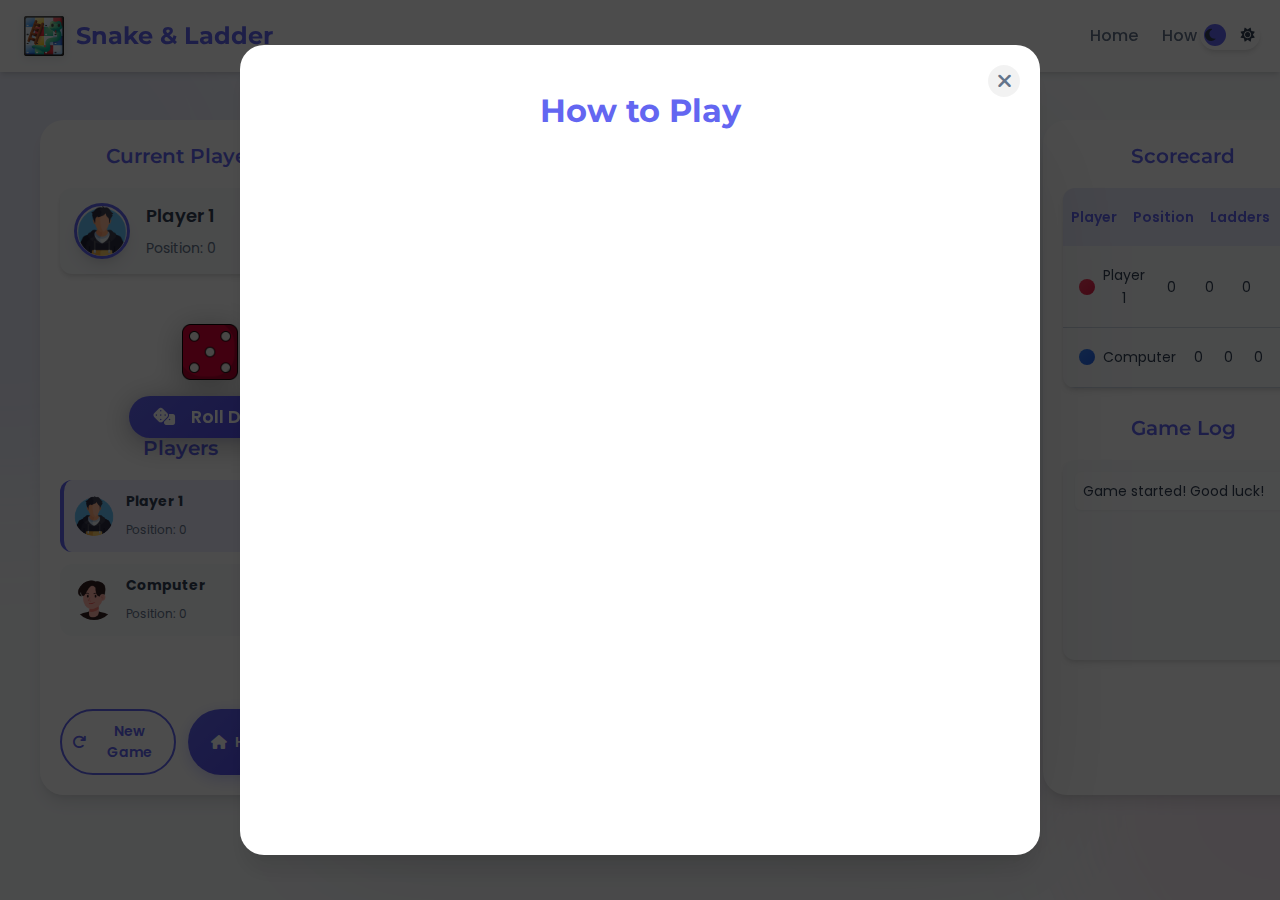
==== commit f4d7e429: "GameBoard Logic Improved" ====
--- a/gameboard.html
+++ b/gameboard.html
@@ -23,7 +23,7 @@
                 <h1>Snake & Ladder</h1>
             </div>
             <div class="nav-links">
-                <a href="landing.html">Home</a>
+                <a href="index.html">Home</a>
                 <a href="how_to_play.html">How to Play</a>
             </div>
         </div>
@@ -44,15 +44,14 @@
                                 <span class="player-position" id="currentPlayerPosition">Position: 1</span>
                             </div>
                         </div>
-                    </div>
-                    
-                    <div class="dice-section">
-                        <h3>Roll Dice</h3>
-                        <div class="dice-container">
-                            <img src="assets/dice_face_1.png" alt="Dice" id="dice" class="dice">
-                            <button id="rollDiceBtn" class="roll-dice-btn">
-                                <i class="fas fa-dice"></i> Roll Dice
-                            </button>
+                        <!-- Dice and Roll Button below player info -->
+                        <div class="dice-section">
+                            <div class="dice-container">
+                                <img src="assets/dice_face_1.png" alt="Dice" id="dice" class="dice">
+                                <button id="rollDiceBtn" class="btn primary-btn roll-dice-btn">
+                                    <i class="fas fa-dice"></i> Roll Dice
+                                </button>
+                            </div>
                         </div>
                     </div>
                     
@@ -77,7 +76,6 @@
                     <div class="game-board" id="gameBoard">
                         <!-- Game board will be dynamically generated -->
                     </div>
-                    
                     <!-- Player tokens will be positioned absolutely over the board -->
                     <div class="tokens-container" id="tokensContainer">
                         <!-- Player tokens will be dynamically added here -->
--- a/css/gameboard.css
+++ b/css/gameboard.css
@@ -34,12 +34,14 @@
     --board-size: min(75vh, 75vw);
     --cell-size: calc(var(--board-size) / 10);
     --token-size: calc(var(--cell-size) * 0.6);
+    --dice-size: 4.5rem;
     
     /* Animation durations */
     --move-duration: 0.5s;
-    --dice-roll-duration: 1s;
+    --dice-roll-duration: 1.5s;
     --ladder-climb-duration: 1.2s;
     --snake-slide-duration: 1.2s;
+    --celebrate-duration: 2s;
 }
 
 [data-theme="dark"] {
@@ -154,83 +156,76 @@
     color: var(--text-dark-muted);
 }
 
-/* Dice Section */
+/* Dice Section - Centered on the board */
 .dice-section {
+    position: static;
+    margin: 1.2rem auto 0 auto;
     display: flex;
     flex-direction: column;
     align-items: center;
+    background: none;
+    box-shadow: none;
+    width: auto;
+    height: auto;
+    z-index: 1;
+}
+
+.dice-section h3 {
+    display: none;
 }
 
 .dice-container {
-    display: flex;
+    background: none;
+    box-shadow: none;
+    padding: 0;
+    width: 100%;
+    height: 100%;
+    gap: 0;
+    display: flex;
+    justify-content: center;
+    align-items: center;
+    position: relative;
     flex-direction: column;
     align-items: center;
-    gap: 1rem;
+    justify-content: center;
+    gap: 0.5rem;
 }
 
 .dice {
-    width: 4rem;
-    height: 4rem;
-    margin-bottom: 0.5rem;
-    filter: drop-shadow(0 4px 6px rgba(0, 0, 0, 0.1));
-    transform-style: preserve-3d;
-    transition: transform 0.1s ease;
-}
-
-.dice.rolling {
-    animation: rollDice var(--dice-roll-duration) ease-out forwards;
-}
-
-@keyframes rollDice {
-    0% {
-        transform: rotateX(0) rotateY(0) rotateZ(0);
-    }
-    20% {
-        transform: rotateX(360deg) rotateY(180deg) rotateZ(90deg);
-    }
-    40% {
-        transform: rotateX(720deg) rotateY(360deg) rotateZ(180deg);
-    }
-    60% {
-        transform: rotateX(1080deg) rotateY(540deg) rotateZ(270deg);
-    }
-    80% {
-        transform: rotateX(1440deg) rotateY(720deg) rotateZ(360deg);
-    }
-    100% {
-        transform: rotateX(1800deg) rotateY(900deg) rotateZ(450deg);
-    }
+    width: 3.5rem;
+    height: 3.5rem;
+    margin: 0 auto;
+    animation: none !important;
 }
 
 .roll-dice-btn {
+    position: static;
+    width: auto;
+    height: auto;
+    opacity: 1;
+    border-radius: var(--border-radius-full);
+    margin-top: 0.5rem;
+    padding: 0.5rem 1.5rem;
     background: var(--gradient-primary);
-    color: white;
-    border: none;
-    padding: 0.75rem 1.5rem;
-    border-radius: var(--border-radius-full);
-    font-size: 1rem;
+    color: #fff;
+    font-size: 1.1rem;
     font-weight: 600;
+    box-shadow: 0 2px 8px rgba(99,102,241,0.12);
     cursor: pointer;
-    transition: all 0.3s ease;
-    box-shadow: 0 4px 6px rgba(0, 0, 0, 0.1);
-    display: flex;
-    align-items: center;
+    transition: background 0.2s, box-shadow 0.2s;
+    display: flex;
+    align-items: center;
+    justify-content: center;
     gap: 0.5rem;
-    font-family: 'Poppins', sans-serif;
-}
-
-.roll-dice-btn:hover {
-    transform: translateY(-3px);
-    box-shadow: 0 6px 12px rgba(0, 0, 0, 0.15);
-}
-
-.roll-dice-btn:active {
-    transform: translateY(0);
 }
 
 .roll-dice-btn:disabled {
-    opacity: 0.7;
+    opacity: 0.6;
     cursor: not-allowed;
+}
+
+.roll-dice-btn i {
+    margin-right: 0.5rem;
 }
 
 /* Players Section */
@@ -357,12 +352,20 @@
     display: grid;
     grid-template-columns: repeat(10, 1fr);
     grid-template-rows: repeat(10, 1fr);
-    background: var(--cell-light);
-    border: 5px solid var(--primary-dark);
+    background: linear-gradient(135deg, #f8fafc 80%, #e0e7ff 100%);
+    border: 6px solid var(--primary-dark);
     border-radius: 10px;
-    box-shadow: var(--shadow-lg);
+    box-shadow: 0 8px 32px rgba(99,102,241,0.18), 0 1.5px 8px rgba(0,0,0,0.08);
     position: relative;
     overflow: hidden;
+    transform-style: preserve-3d;
+    transition: transform 0.5s ease;
+}
+
+/* Add subtle hover effect to the board */
+.game-board:hover {
+    transform: perspective(1000px) rotateX(2deg);
+    box-shadow: 0 30px 50px rgba(0, 0, 0, 0.3);
 }
 
 .cell {
@@ -372,12 +375,15 @@
     position: relative;
     width: var(--cell-size);
     height: var(--cell-size);
-    border: 1px solid var(--cell-border);
+    border: 2px solid #c7d2fe;
+    background: #fff;
     font-weight: bold;
     font-size: calc(var(--cell-size) * 0.25);
     color: var(--text-light);
     box-sizing: border-box;
     overflow: hidden;
+    transition: box-shadow 0.3s, background 0.3s;
+    box-shadow: 0 2px 8px rgba(99,102,241,0.04);
 }
 
 [data-theme="dark"] .cell {
@@ -393,25 +399,58 @@
     background-color: var(--cell-dark);
 }
 
+/* Add hover effect for cells */
+.cell:hover {
+    transform: scale(1.02);
+    z-index: 5;
+    box-shadow: 0 0 10px rgba(99, 102, 241, 0.3);
+}
+
 /* Special cells */
-.cell.ladder-start {
-    background-image: linear-gradient(135deg, var(--cell-light) 0%, rgba(20, 184, 166, 0.2) 100%);
-}
-
-.cell.ladder-end {
-    background-image: linear-gradient(135deg, var(--cell-light) 0%, rgba(20, 184, 166, 0.2) 100%);
-}
-
-.cell.snake-head {
-    background-image: linear-gradient(135deg, var(--cell-light) 0%, rgba(244, 63, 94, 0.2) 100%);
-}
-
-.cell.snake-tail {
-    background-image: linear-gradient(135deg, var(--cell-light) 0%, rgba(244, 63, 94, 0.2) 100%);
+.cell.ladder-start, .cell.ladder-end {
+    background: linear-gradient(135deg, #e0ffe0 60%, #bbf7d0 100%);
+    border-color: #14b8a6;
+}
+
+.cell.snake-head, .cell.snake-tail {
+    background: linear-gradient(135deg, #ffe4e6 60%, #fecaca 100%);
+    border-color: #f43f5e;
 }
 
 .cell.mystery {
-    background-image: linear-gradient(135deg, var(--cell-light) 0%, rgba(139, 92, 246, 0.2) 100%);
+    background: linear-gradient(135deg, #ede9fe 60%, #c7d2fe 100%);
+    border-color: #8b5cf6;
+}
+
+/* Winner cell special styling */
+.cell.winner-cell {
+    background: linear-gradient(135deg, #fef3c7 60%, #fde68a 100%);
+    border-color: #fbbf24;
+    animation: winnerCellGlow 2s infinite;
+}
+
+@keyframes winnerCellGlow {
+    0%, 100% {
+        box-shadow: 0 0 10px #fbbf24, 0 0 20px rgba(251, 191, 36, 0.5);
+    }
+    50% {
+        box-shadow: 0 0 20px #fbbf24, 0 0 40px rgba(251, 191, 36, 0.7);
+    }
+}
+
+/* Animation for snake/ladder moves */
+@keyframes moveHighlight {
+    0% { box-shadow: 0 0 0 0 #f43f5e, 0 0 0 0 #14b8a6; }
+    50% { box-shadow: 0 0 24px 8px #f43f5e, 0 0 24px 8px #14b8a6; }
+    100% { box-shadow: 0 0 0 0 #f43f5e, 0 0 0 0 #14b8a6; }
+}
+.cell.snake-animate {
+    animation: moveHighlight 1.2s cubic-bezier(.4,2,.6,1) 1;
+    z-index: 10;
+}
+.cell.ladder-animate {
+    animation: moveHighlight 1.2s cubic-bezier(.4,2,.6,1) 1;
+    z-index: 10;
 }
 
 /* Cell number */
@@ -422,10 +461,34 @@
     font-size: calc(var(--cell-size) * 0.2);
     color: var(--text-light-muted);
     z-index: 2;
+    font-weight: 600;
 }
 
 [data-theme="dark"] .cell-number {
     color: var(--text-dark-muted);
+}
+
+/* Highlight path arrow/label for snake/ladder moves */
+.move-label {
+    position: absolute;
+    left: 50%;
+    top: 0;
+    transform: translate(-50%, -120%);
+    background: #fffbe9;
+    color: #f43f5e;
+    border: 1.5px solid #fbbf24;
+    border-radius: 1.2rem;
+    font-size: 0.95rem;
+    font-weight: 700;
+    padding: 0.2rem 0.9rem;
+    z-index: 20;
+    box-shadow: 0 2px 8px rgba(251,191,36,0.12);
+    animation: fadeInMoveLabel 1.2s;
+}
+@keyframes fadeInMoveLabel {
+    0% { opacity: 0; transform: translate(-50%, -200%); }
+    40% { opacity: 1; transform: translate(-50%, -120%); }
+    100% { opacity: 0; transform: translate(-50%, -120%); }
 }
 
 /* Special cell icons */
@@ -436,46 +499,73 @@
     object-fit: contain;
     z-index: 1;
     filter: drop-shadow(0 2px 4px rgba(0, 0, 0, 0.2));
+    transition: all 0.3s ease;
 }
 
 .snake-element {
     animation: snakeMovement 5s infinite alternate;
 }
 
-.ladder-element {
-    animation: ladderShine 3s infinite;
-}
-
-.mystery-element {
-    animation: mysteryPulse 2s infinite;
-}
-
 @keyframes snakeMovement {
     0% {
-        transform: rotate(-5deg);
+        transform: rotate(-5deg) scale(1);
+        filter: drop-shadow(2px 4px 6px rgba(244, 63, 94, 0.3));
+    }
+    50% {
+        transform: rotate(0deg) scale(1.05);
+        filter: drop-shadow(4px 8px 12px rgba(244, 63, 94, 0.5));
     }
     100% {
-        transform: rotate(5deg);
-    }
+        transform: rotate(5deg) scale(1);
+        filter: drop-shadow(2px 4px 6px rgba(244, 63, 94, 0.3));
+    }
+}
+
+.ladder-element {
+    animation: ladderShine 4s infinite;
 }
 
 @keyframes ladderShine {
     0%, 100% {
         filter: drop-shadow(0 0 5px rgba(20, 184, 166, 0));
+        transform: scale(1) rotate(0deg);
+    }
+    25% {
+        filter: drop-shadow(0 0 10px rgba(20, 184, 166, 0.4));
+        transform: scale(1.02) rotate(-1deg);
     }
     50% {
-        filter: drop-shadow(0 0 10px rgba(20, 184, 166, 0.7));
-    }
+        filter: drop-shadow(0 0 15px rgba(20, 184, 166, 0.7));
+        transform: scale(1.05) rotate(0deg);
+    }
+    75% {
+        filter: drop-shadow(0 0 10px rgba(20, 184, 166, 0.4));
+        transform: scale(1.02) rotate(1deg);
+    }
+}
+
+.mystery-element {
+    animation: mysteryPulse 3s infinite;
 }
 
 @keyframes mysteryPulse {
     0%, 100% {
-        transform: scale(1);
+        transform: scale(1) rotate(0deg);
         opacity: 1;
+        filter: drop-shadow(0 0 5px rgba(139, 92, 246, 0.3));
+    }
+    25% {
+        transform: scale(1.05) rotate(-3deg);
+        opacity: 0.9;
     }
     50% {
-        transform: scale(1.1);
+        transform: scale(1.1) rotate(0deg);
         opacity: 0.8;
+        filter: drop-shadow(0 0 15px rgba(139, 92, 246, 0.7));
+    }
+    75% {
+        transform: scale(1.05) rotate(3deg);
+        opacity: 0.9;
     }
 }
 
@@ -496,7 +586,7 @@
     border-radius: 50%;
     box-shadow: 0 4px 8px rgba(0, 0, 0, 0.2);
     z-index: 10;
-    transition: transform 0.3s ease;
+    transition: transform 0.3s ease-in-out, box-shadow 0.3s ease;
     display: flex;
     align-items: center;
     justify-content: center;
@@ -532,7 +622,7 @@
         opacity: 0.3;
     }
     50% {
-        transform: scale(1.2);
+        transform: scale(1.4);
         opacity: 0;
     }
 }
@@ -540,60 +630,115 @@
 .player-token-piece.moving {
     animation: bounce var(--move-duration) ease-in-out;
     z-index: 15;
+    box-shadow: 0 8px 16px rgba(0, 0, 0, 0.3);
 }
 
 .player-token-piece.climbing {
     animation: climb var(--ladder-climb-duration) ease-in-out;
     z-index: 15;
+    box-shadow: 0 15px 30px rgba(20, 184, 166, 0.4);
 }
 
 .player-token-piece.sliding {
     animation: slide var(--snake-slide-duration) ease-in-out;
     z-index: 15;
+    box-shadow: 0 15px 30px rgba(244, 63, 94, 0.4);
+}
+
+.player-token-piece.celebrating {
+    animation: celebrate var(--celebrate-duration) ease infinite;
+    z-index: 20;
+    box-shadow: 0 0 20px 10px rgba(251, 191, 36, 0.7);
 }
 
 @keyframes bounce {
-    0%, 100% {
+    0% {
         transform: translateY(0) scale(1);
     }
+    25% {
+        transform: translateY(-15px) scale(1.1) rotate(-5deg);
+    }
     50% {
-        transform: translateY(-20px) scale(1.1);
+        transform: translateY(-25px) scale(1.2) rotate(0deg);
+    }
+    75% {
+        transform: translateY(-15px) scale(1.1) rotate(5deg);
+    }
+    100% {
+        transform: translateY(0) scale(1);
     }
 }
 
 @keyframes climb {
     0% {
         transform: translateY(0) scale(1);
-    }
-    25% {
+        box-shadow: 0 4px 8px rgba(0, 0, 0, 0.2);
+    }
+    20% {
         transform: translateY(-30px) scale(1.1) rotate(10deg);
-    }
-    50% {
-        transform: translateY(-60px) scale(1.2) rotate(0deg);
-    }
-    75% {
-        transform: translateY(-30px) scale(1.1) rotate(-10deg);
+        box-shadow: 0 20px 30px rgba(20, 184, 166, 0.2);
+    }
+    40% {
+        transform: translateY(-60px) scale(1.2) rotate(-5deg);
+        box-shadow: 0 30px 40px rgba(20, 184, 166, 0.3);
+    }
+    60% {
+        transform: translateY(-90px) scale(1.3) rotate(0deg);
+        box-shadow: 0 40px 50px rgba(20, 184, 166, 0.4);
+    }
+    80% {
+        transform: translateY(-60px) scale(1.2) rotate(5deg);
+        box-shadow: 0 30px 40px rgba(20, 184, 166, 0.3);
     }
     100% {
         transform: translateY(0) scale(1);
+        box-shadow: 0 4px 8px rgba(0, 0, 0, 0.2);
     }
 }
 
 @keyframes slide {
     0% {
         transform: translateY(0) scale(1) rotate(0deg);
-    }
-    25% {
+        box-shadow: 0 4px 8px rgba(0, 0, 0, 0.2);
+    }
+    20% {
         transform: translateY(20px) scale(1.1) rotate(20deg);
-    }
-    50% {
-        transform: translateY(40px) scale(1.2) rotate(0deg);
-    }
-    75% {
-        transform: translateY(20px) scale(1.1) rotate(-20deg);
+        box-shadow: 0 20px 30px rgba(244, 63, 94, 0.2);
+    }
+    40% {
+        transform: translateY(40px) scale(1.2) rotate(-10deg);
+        box-shadow: 0 30px 40px rgba(244, 63, 94, 0.3);
+    }
+    60% {
+        transform: translateY(60px) scale(1.3) rotate(0deg);
+        box-shadow: 0 40px 50px rgba(244, 63, 94, 0.4);
+    }
+    80% {
+        transform: translateY(40px) scale(1.2) rotate(10deg);
+        box-shadow: 0 30px 40px rgba(244, 63, 94, 0.3);
     }
     100% {
         transform: translateY(0) scale(1) rotate(0deg);
+        box-shadow: 0 4px 8px rgba(0, 0, 0, 0.2);
+    }
+}
+
+@keyframes celebrate {
+    0%, 100% {
+        transform: translateY(0) scale(1) rotate(0deg);
+        box-shadow: 0 0 20px rgba(251, 191, 36, 0.5);
+    }
+    25% {
+        transform: translateY(-20px) scale(1.2) rotate(-15deg);
+        box-shadow: 0 0 30px rgba(251, 191, 36, 0.7), 0 0 50px rgba(251, 191, 36, 0.3);
+    }
+    50% {
+        transform: translateY(0) scale(1) rotate(0deg);
+        box-shadow: 0 0 20px rgba(251, 191, 36, 0.5);
+    }
+    75% {
+        transform: translateY(-20px) scale(1.2) rotate(15deg);
+        box-shadow: 0 0 30px rgba(251, 191, 36, 0.7), 0 0 50px rgba(251, 191, 36, 0.3);
     }
 }
 
@@ -737,6 +882,26 @@
 /* Winner Modal Styles */
 .winner-modal-content {
     max-width: 35rem;
+    animation: confetti 15s linear infinite;
+    background-image: 
+        radial-gradient(circle at 25% 25%, rgba(255, 255, 255, 0.2) 1px, transparent 1px),
+        radial-gradient(circle at 75% 75%, rgba(255, 255, 255, 0.2) 1px, transparent 1px);
+    background-size: 30px 30px;
+}
+
+@keyframes confetti {
+    0% {
+        background-position: 0% 0%;
+    }
+    100% {
+        background-position: 100% 100%;
+    }
+}
+
+[data-theme="dark"] .winner-modal-content {
+    background-image: 
+        radial-gradient(circle at 25% 25%, rgba(255, 255, 255, 0.1) 1px, transparent 1px),
+        radial-gradient(circle at 75% 75%, rgba(255, 255, 255, 0.1) 1px, transparent 1px);
 }
 
 .winner-header {
@@ -750,23 +915,67 @@
 .winner-icon {
     width: 3rem;
     height: 3rem;
-    animation: bounce 1.5s infinite;
+    animation: winnerIconBounce 1.5s infinite;
+}
+
+@keyframes winnerIconBounce {
+    0%, 20%, 50%, 80%, 100% {
+        transform: translateY(0);
+    }
+    40% {
+        transform: translateY(-20px);
+    }
+    60% {
+        transform: translateY(-10px);
+    }
 }
 
 .winner-info {
     text-align: center;
     margin-bottom: 2rem;
+    position: relative;
 }
 
 .winner-avatar {
-    width: 7rem;
-    height: 7rem;
+    width: 8rem;
+    height: 8rem;
     border-radius: 50%;
-    margin: 0 auto 1rem;
+    margin: 0 auto 1.5rem;
     overflow: hidden;
     border: 5px solid var(--primary-color);
     box-shadow: 0 0 0 5px rgba(99, 102, 241, 0.3), 0 15px 35px rgba(99, 102, 241, 0.2);
     animation: winnerGlow 3s infinite;
+    position: relative;
+    z-index: 1;
+}
+
+.winner-avatar::before {
+    content: '';
+    position: absolute;
+    width: 140%;
+    height: 140%;
+    top: -20%;
+    left: -20%;
+    background: conic-gradient(
+        rgba(99, 102, 241, 0) 0deg,
+        rgba(99, 102, 241, 0.8) 60deg,
+        rgba(99, 102, 241, 0) 120deg,
+        rgba(99, 102, 241, 0) 180deg,
+        rgba(99, 102, 241, 0.8) 240deg,
+        rgba(99, 102, 241, 0) 300deg
+    );
+    animation: rotateCrown 4s linear infinite;
+    z-index: -1;
+    opacity: 0.7;
+}
+
+@keyframes rotateCrown {
+    0% {
+        transform: rotate(0deg);
+    }
+    100% {
+        transform: rotate(360deg);
+    }
 }
 
 @keyframes winnerGlow {
@@ -774,14 +983,8 @@
         box-shadow: 0 0 0 5px rgba(99, 102, 241, 0.3);
     }
     50% {
-        box-shadow: 0 0 0 10px rgba(99, 102, 241, 0.5), 0 0 20px rgba(99, 102, 241, 0.3);
-    }
-}
-
-.winner-avatar img {
-    width: 100%;
-    height: 100%;
-    object-fit: cover;
+        box-shadow: 0 0 0 10px rgba(99, 102, 241, 0.5), 0 0 30px rgba(99, 102, 241, 0.3);
+    }
 }
 
 .winner-info h3 {
@@ -883,6 +1086,7 @@
 /* Mystery Challenge Modal */
 .mystery-modal-content {
     max-width: 30rem;
+    background: linear-gradient(135deg, rgba(139, 92, 246, 0.05) 0%, rgba(139, 92, 246, 0.1) 100%);
 }
 
 .mystery-header {
@@ -894,9 +1098,20 @@
 }
 
 .mystery-icon {
-    width: 3rem;
-    height: 3rem;
-    animation: mysteryPulse 2s infinite;
+    width: 3.5rem;
+    height: 3.5rem;
+    animation: mysteryIconPulse 2s infinite;
+}
+
+@keyframes mysteryIconPulse {
+    0%, 100% {
+        transform: scale(1) rotate(0deg);
+        filter: drop-shadow(0 0 5px rgba(139, 92, 246, 0.3));
+    }
+    50% {
+        transform: scale(1.2) rotate(10deg);
+        filter: drop-shadow(0 0 15px rgba(139, 92, 246, 0.7));
+    }
 }
 
 .mystery-content {
@@ -905,9 +1120,21 @@
     background: var(--bg-light);
     border-radius: var(--border-radius-lg);
     padding: 1.5rem;
-    font-size: 1.125rem;
+    font-size: 1.25rem;
     color: var(--text-light);
     box-shadow: var(--shadow-sm);
+    position: relative;
+    border-left: 4px solid var(--mystery-color);
+    animation: mysteryContentGlow 3s infinite;
+}
+
+@keyframes mysteryContentGlow {
+    0%, 100% {
+        box-shadow: 0 5px 15px rgba(139, 92, 246, 0.1);
+    }
+    50% {
+        box-shadow: 0 5px 30px rgba(139, 92, 246, 0.3);
+    }
 }
 
 [data-theme="dark"] .mystery-content {
@@ -918,11 +1145,34 @@
 .mystery-choices {
     display: flex;
     justify-content: center;
-    gap: 1rem;
+    gap: 1.5rem;
 }
 
 .mystery-choices button {
     min-width: 8rem;
+    position: relative;
+    overflow: hidden;
+    transition: all 0.3s ease;
+}
+
+.mystery-choices button::after {
+    content: '';
+    position: absolute;
+    width: 100%;
+    height: 100%;
+    top: 0;
+    left: -100%;
+    background: linear-gradient(90deg, transparent, rgba(255, 255, 255, 0.3), transparent);
+    transition: all 0.5s ease;
+}
+
+.mystery-choices button:hover::after {
+    left: 100%;
+}
+
+.mystery-choices button:hover {
+    transform: translateY(-3px);
+    box-shadow: 0 10px 20px rgba(0, 0, 0, 0.15);
 }
 
 /* Responsive Styles */
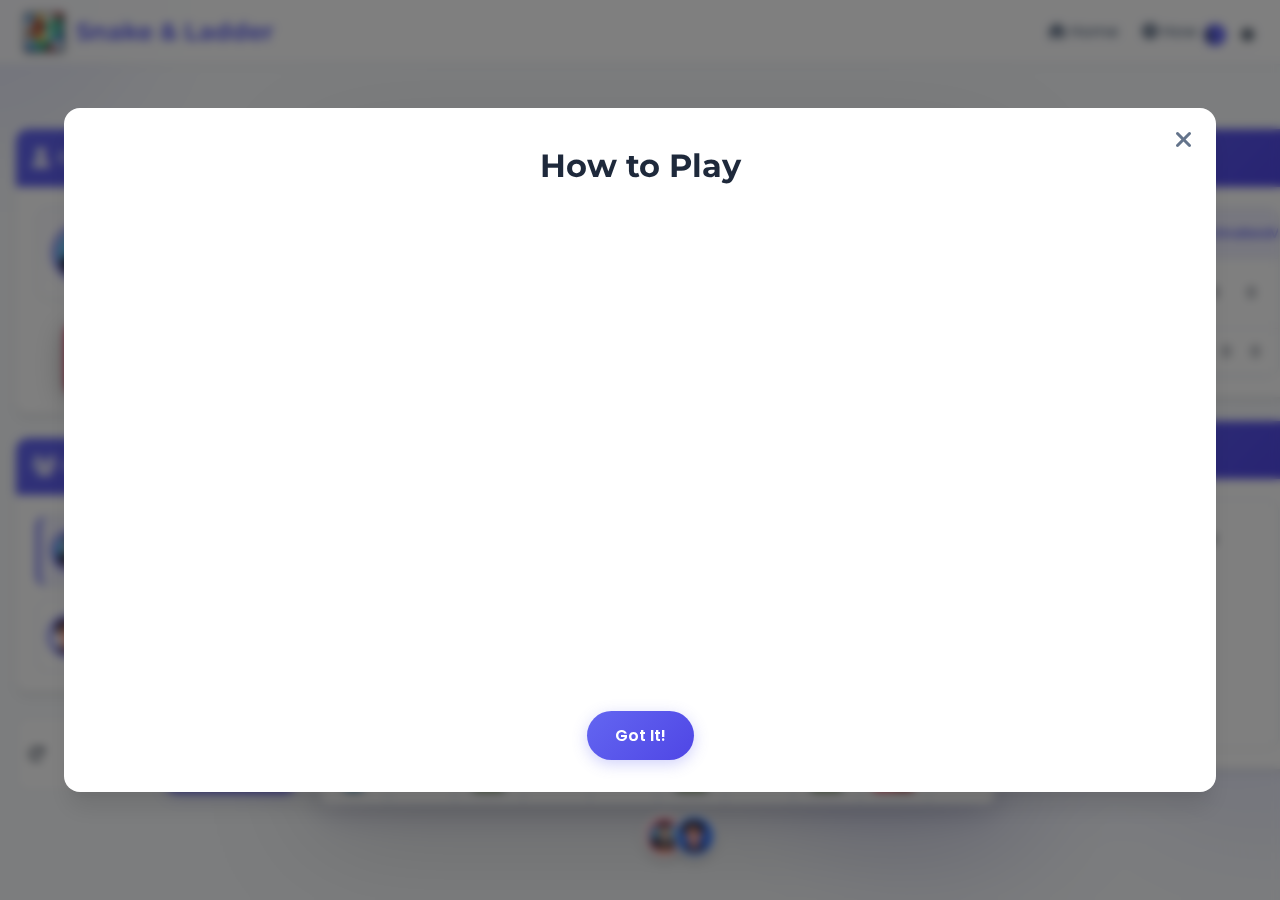
==== commit 64353a63: "Finally GameBoard Logic Solved" ====
--- a/gameboard.html
+++ b/gameboard.html
@@ -6,7 +6,7 @@
     <title>Snake and Ladder - Game Board</title>
     <link rel="stylesheet" href="css/landing.css">
     <link rel="stylesheet" href="css/gameboard.css">
-    <link href="https://fonts.googleapis.com/css2?family=Poppins:wght@400;600;700&family=Montserrat:wght@400;600;800&display=swap" rel="stylesheet">
+    <link href="https://fonts.googleapis.com/css2?family=Poppins:wght@400;500;600;700&family=Montserrat:wght@400;500;600;700;800&display=swap" rel="stylesheet">
     <link rel="stylesheet" href="https://cdnjs.cloudflare.com/ajax/libs/font-awesome/6.4.0/css/all.min.css">
 </head>
 <body>
@@ -23,8 +23,8 @@
                 <h1>Snake & Ladder</h1>
             </div>
             <div class="nav-links">
-                <a href="index.html">Home</a>
-                <a href="how_to_play.html">How to Play</a>
+                <a href="index.html"><i class="fas fa-home"></i> Home</a>
+                <a href="how_to_play.html"><i class="fas fa-question-circle"></i> How to Play</a>
             </div>
         </div>
     </nav>
@@ -32,36 +32,49 @@
     <div class="container">
         <main>
             <div class="game-container">
+                <!-- Left Panel: Game Information -->
                 <div class="game-info-panel">
-                    <div class="current-player-section">
-                        <h3>Current Player</h3>
-                        <div class="current-player">
-                            <div class="player-avatar">
-                                <img src="assets/boy_avatar_1.png" alt="Current Player" id="currentPlayerAvatar">
-                            </div>
-                            <div class="player-info">
-                                <h4 id="currentPlayerName">Player 1</h4>
-                                <span class="player-position" id="currentPlayerPosition">Position: 1</span>
-                            </div>
-                        </div>
-                        <!-- Dice and Roll Button below player info -->
-                        <div class="dice-section">
-                            <div class="dice-container">
-                                <img src="assets/dice_face_1.png" alt="Dice" id="dice" class="dice">
-                                <button id="rollDiceBtn" class="btn primary-btn roll-dice-btn">
-                                    <i class="fas fa-dice"></i> Roll Dice
-                                </button>
+                    <!-- Current Player Section -->
+                    <div class="panel current-player-section">
+                        <div class="panel-header">
+                            <i class="fas fa-user"></i> Current Player
+                        </div>
+                        <div class="panel-body">
+                            <div class="current-player">
+                                <div class="player-avatar">
+                                    <img src="assets/boy_avatar_1.png" alt="Current Player" id="currentPlayerAvatar">
+                                </div>
+                                <div class="player-info">
+                                    <h4 id="currentPlayerName">Player 1</h4>
+                                    <span class="player-position" id="currentPlayerPosition">Position: 1</span>
+                                </div>
+                            </div>
+                            
+                            <!-- Dice and Roll Button -->
+                            <div class="dice-section">
+                                <div class="dice-container">
+                                    <img src="assets/dice_face_1.png" alt="Dice" id="dice" class="dice">
+                                    <button id="rollDiceBtn" class="btn primary-btn roll-dice-btn">
+                                        <i class="fas fa-dice"></i> Roll Dice
+                                    </button>
+                                </div>
                             </div>
                         </div>
                     </div>
                     
-                    <div class="players-section">
-                        <h3>Players</h3>
-                        <div id="playersContainer" class="players-container">
-                            <!-- Players will be dynamically added here -->
+                    <!-- Players List Section -->
+                    <div class="panel players-section">
+                        <div class="panel-header">
+                            <i class="fas fa-users"></i> Players
+                        </div>
+                        <div class="panel-body">
+                            <div id="playersContainer" class="players-container">
+                                <!-- Players will be dynamically added here -->
+                            </div>
                         </div>
                     </div>
                     
+                    <!-- Game Controls -->
                     <div class="game-controls">
                         <button id="newGameBtn" class="btn secondary-btn">
                             <i class="fas fa-redo"></i> New Game
@@ -72,6 +85,7 @@
                     </div>
                 </div>
                 
+                <!-- Center: Game Board -->
                 <div class="board-container">
                     <div class="game-board" id="gameBoard">
                         <!-- Game board will be dynamically generated -->
@@ -82,30 +96,41 @@
                     </div>
                 </div>
                 
+                <!-- Right Panel: Game Stats -->
                 <div class="game-stats-panel">
-                    <div class="scorecard-section">
-                        <h3>Scorecard</h3>
-                        <div class="scorecard">
-                            <div class="scorecard-table">
-                                <div class="scorecard-header">
-                                    <div class="header-cell">Player</div>
-                                    <div class="header-cell">Position</div>
-                                    <div class="header-cell">Ladders</div>
-                                    <div class="header-cell">Snakes</div>
-                                    <div class="header-cell">Mystery</div>
+                    <!-- Scorecard Section -->
+                    <div class="panel scorecard-section">
+                        <div class="panel-header">
+                            <i class="fas fa-chart-bar"></i> Scorecard
+                        </div>
+                        <div class="panel-body">
+                            <div class="scorecard">
+                                <div class="scorecard-table">
+                                    <div class="scorecard-header">
+                                        <div class="header-cell">Player</div>
+                                        <div class="header-cell">Position</div>
+                                        <div class="header-cell">Ladders</div>
+                                        <div class="header-cell">Snakes</div>
+                                        <div class="header-cell">Mystery</div>
+                                    </div>
+                                    <div id="scorecardBody" class="scorecard-body">
+                                        <!-- Scorecard rows will be dynamically added here -->
+                                    </div>
                                 </div>
-                                <div id="scorecardBody" class="scorecard-body">
-                                    <!-- Scorecard rows will be dynamically added here -->
-                                </div>
                             </div>
                         </div>
                     </div>
                     
-                    <div class="game-log-section">
-                        <h3>Game Log</h3>
-                        <div id="gameLog" class="game-log">
-                            <!-- Game events will be logged here -->
-                            <div class="log-entry">Game started! Good luck!</div>
+                    <!-- Game Log Section -->
+                    <div class="panel game-log-section">
+                        <div class="panel-header">
+                            <i class="fas fa-list"></i> Game Log
+                        </div>
+                        <div class="panel-body">
+                            <div id="gameLog" class="game-log">
+                                <!-- Game events will be logged here -->
+                                <div class="log-entry">Game started! Good luck!</div>
+                            </div>
                         </div>
                     </div>
                 </div>
--- a/css/landing.css
+++ b/css/landing.css
@@ -598,12 +598,10 @@
 
 .dice-container {
     position: absolute;
-    bottom: -30px;
     right: -30px;
     width: 70px;
     height: 70px;
     z-index: 10;
-    animation: diceRoll 4s infinite;
     filter: drop-shadow(0 5px 15px rgba(0, 0, 0, 0.3));
 }
 
--- a/css/gameboard.css
+++ b/css/gameboard.css
@@ -1,6 +1,6 @@
-/* Gameboard CSS - Snakes and Ladders Game */
+/* Gameboard CSS - Modern Snake and Ladders Game */
 :root {
-    /* Base colors from landing.css */
+    /* Modern color palette */
     --primary-color: #6366f1; 
     --primary-dark: #4f46e5;
     --primary-light: #818cf8;
@@ -10,11 +10,32 @@
     --snake-color: #f43f5e;
     --mystery-color: #8b5cf6;
     
+    /* Accent Colors */
+    --accent-yellow: #fbbf24;
+    --accent-green: #10b981;
+    --accent-blue: #3b82f6;
+    
     /* Player token colors */
-    --player1-color: var(--snake-color);
+    --player1-color: #f43f5e;
     --player2-color: #3b82f6;
-    --player3-color: var(--ladder-color);
+    --player3-color: #14b8a6;
     --player4-color: #f59e0b;
+    
+    /* Background & UI colors */
+    --bg-main: #f8fafc;
+    --bg-card: #ffffff;
+    --bg-board: #f1f5f9;
+    --text-primary: #1e293b;
+    --text-secondary: #64748b;
+    --border-color: #e2e8f0;
+    
+    /* Dark mode colors */
+    --dark-bg-main: #0f172a;
+    --dark-bg-card: #1e293b;
+    --dark-bg-board: #1e293b;
+    --dark-text-primary: #f1f5f9;
+    --dark-text-secondary: #94a3b8;
+    --dark-border-color: #334155;
     
     /* Gradients */
     --gradient-primary: linear-gradient(135deg, #6366f1, #4f46e5);
@@ -24,17 +45,31 @@
     --gradient-green: linear-gradient(135deg, #14b8a6, #0d9488);
     --gradient-yellow: linear-gradient(135deg, #f59e0b, #d97706);
     --gradient-purple: linear-gradient(135deg, #8b5cf6, #7c3aed);
-    --gradient-pink: linear-gradient(135deg, #ec4899, #db2777);
     
     /* Board cell colors */
-    --cell-light: #f8fafc;
-    --cell-dark: #e2e8f0;
-    --cell-border: #cbd5e1;
-    
+    --cell-light: #ffffff;
+    --cell-dark: #f8fafc;
+    --cell-border: #e2e8f0;
+    
+    /* Sizing variables */
     --board-size: min(75vh, 75vw);
     --cell-size: calc(var(--board-size) / 10);
-    --token-size: calc(var(--cell-size) * 0.6);
+    --token-size: calc(var(--cell-size) * 0.65);
     --dice-size: 4.5rem;
+    
+    /* Border radiuses */
+    --radius-sm: 0.25rem;
+    --radius-md: 0.5rem;
+    --radius-lg: 0.75rem;
+    --radius-xl: 1rem;
+    --radius-2xl: 1.5rem;
+    --radius-full: 9999px;
+    
+    /* Shadows */
+    --shadow-sm: 0 1px 2px 0 rgba(0, 0, 0, 0.05);
+    --shadow-md: 0 4px 6px -1px rgba(0, 0, 0, 0.1), 0 2px 4px -1px rgba(0, 0, 0, 0.06);
+    --shadow-lg: 0 10px 15px -3px rgba(0, 0, 0, 0.1), 0 4px 6px -2px rgba(0, 0, 0, 0.05);
+    --shadow-xl: 0 20px 25px -5px rgba(0, 0, 0, 0.1), 0 10px 10px -5px rgba(0, 0, 0, 0.04);
     
     /* Animation durations */
     --move-duration: 0.5s;
@@ -42,12 +77,61 @@
     --ladder-climb-duration: 1.2s;
     --snake-slide-duration: 1.2s;
     --celebrate-duration: 2s;
-}
-
+    
+    /* Font variables */
+    --font-primary: 'Poppins', sans-serif;
+    --font-display: 'Montserrat', sans-serif;
+}
+
+/* Dark mode variables */
 [data-theme="dark"] {
+    --bg-main: var(--dark-bg-main);
+    --bg-card: var(--dark-bg-card);
+    --bg-board: var(--dark-bg-board);
+    --text-primary: var(--dark-text-primary);
+    --text-secondary: var(--dark-text-secondary);
+    --border-color: var(--dark-border-color);
+    
     --cell-light: #334155;
     --cell-dark: #1e293b;
     --cell-border: #475569;
+}
+
+/* Base styles */
+body {
+    font-family: var(--font-primary);
+    background-color: var(--bg-main);
+    color: var(--text-primary);
+    margin: 0;
+    padding: 0;
+    min-height: 100vh;
+    transition: background-color 0.3s ease, color 0.3s ease;
+    overflow-x: hidden;
+}
+
+.main-nav {
+    backdrop-filter: blur(10px);
+    -webkit-backdrop-filter: blur(10px);
+    background-color: rgba(255, 255, 255, 0.8);
+    border-bottom: 1px solid var(--border-color);
+    position: sticky;
+    top: 0;
+    z-index: 50;
+    padding: 0.75rem 0;
+    box-shadow: var(--shadow-sm);
+    transition: background-color 0.3s ease;
+}
+
+[data-theme="dark"] .main-nav {
+    background-color: rgba(15, 23, 42, 0.8);
+    border-bottom-color: var(--dark-border-color);
+}
+
+.container {
+    width: 100%;
+    max-width: 1440px;
+    margin: 0 auto;
+    padding: 1rem;
 }
 
 /* Game Layout */
@@ -55,222 +139,465 @@
     display: grid;
     grid-template-columns: 280px 1fr 280px;
     gap: 1.5rem;
+    margin: 0 auto;
     max-width: 1400px;
-    margin: 0 auto;
+    padding: 1rem 0;
+    height: 100%;
+}
+
+@media (max-width: 1200px) {
+    .game-container {
+        grid-template-columns: 1fr;
+        grid-template-rows: auto auto auto;
+    }
+}
+
+/* Panel styling */
+.panel {
+    background: var(--bg-card);
+    border-radius: var(--radius-lg);
+    box-shadow: var(--shadow-md);
+    transition: box-shadow 0.3s ease, transform 0.3s ease;
+    overflow: hidden;
+    display: flex;
+    flex-direction: column;
+}
+
+.panel:hover {
+    box-shadow: var(--shadow-lg);
+    transform: translateY(-2px);
+}
+
+.panel-header {
+    background: var(--gradient-primary);
+    color: white;
     padding: 1rem;
-    height: auto;
-}
-
-/* Panel styling */
-.game-info-panel, .game-stats-panel {
-    background: var(--card-light);
-    border-radius: var(--border-radius-lg);
+    font-weight: 600;
+    display: flex;
+    align-items: center;
+    gap: 0.5rem;
+    border-top-left-radius: var(--radius-lg);
+    border-top-right-radius: var(--radius-lg);
+}
+
+.panel-header i {
+    font-size: 1.25rem;
+}
+
+.panel-body {
     padding: 1.25rem;
-    box-shadow: var(--shadow-md);
-    display: flex;
-    flex-direction: column;
-    gap: 1.5rem;
-    height: auto;
-    max-height: 90vh;
-    overflow-y: auto;
-}
-
-[data-theme="dark"] .game-info-panel,
-[data-theme="dark"] .game-stats-panel {
-    background: var(--card-dark);
-}
-
-/* Section headers */
-.game-info-panel h3, 
-.game-stats-panel h3 {
-    font-size: 1.25rem;
-    color: var(--primary-color);
-    margin-bottom: 1rem;
-    font-family: 'Montserrat', sans-serif;
+    flex: 1;
+}
+
+/* Game board container */
+.board-container {
+    position: relative;
+    width: var(--board-size);
+    height: var(--board-size);
+    aspect-ratio: 1 / 1;
+    display: flex;
+    justify-content: center;
+    align-items: center;
+    perspective: 1000px;
+}
+
+.game-board {
+    width: 100%;
+    height: 100%;
+    display: grid;
+    grid-template-columns: repeat(10, 1fr);
+    grid-template-rows: repeat(10, 1fr);
+    background: linear-gradient(135deg, var(--bg-board) 0%, var(--bg-card) 100%);
+    border-radius: var(--radius-lg);
+    box-shadow: 
+        0 8px 32px rgba(0, 0, 0, 0.1),
+        0 15px 35px rgba(99, 102, 241, 0.08),
+        0 0 0 1px rgba(99, 102, 241, 0.2) inset;
+    position: relative;
+    overflow: hidden;
+    transform-style: preserve-3d;
+    transition: transform 0.5s ease, box-shadow 0.5s ease;
+    animation: boardAppear 1s ease-out forwards;
+}
+
+@keyframes boardAppear {
+    from {
+        opacity: 0;
+        transform: perspective(1000px) rotateX(30deg) scale(0.9);
+    }
+    to {
+        opacity: 1;
+        transform: perspective(1000px) rotateX(0deg) scale(1);
+    }
+}
+
+.game-board::before {
+    content: '';
+    position: absolute;
+    top: 0;
+    left: 0;
+    width: 100%;
+    height: 100%;
+    background-image: 
+        radial-gradient(circle at 20% 20%, rgba(99, 102, 241, 0.1) 0%, transparent 70%),
+        radial-gradient(circle at 80% 80%, rgba(236, 72, 153, 0.1) 0%, transparent 70%);
+    pointer-events: none;
+}
+
+.cell {
+    display: flex;
+    justify-content: center;
+    align-items: center;
+    position: relative;
+    border: 1px solid var(--cell-border);
+    overflow: hidden;
+    transition: transform 0.3s ease, box-shadow 0.3s ease;
+    z-index: 1;
+}
+
+.cell::before {
+    content: '';
+    position: absolute;
+    top: 0;
+    left: 0;
+    width: 100%;
+    height: 100%;
+    background-color: var(--cell-light);
+    z-index: -1;
+}
+
+.cell:nth-child(even) {
+    background-color: var(--cell-dark);
+}
+
+.cell:hover {
+    transform: translateZ(5px);
+    z-index: 2;
+    box-shadow: 0 0 15px rgba(99, 102, 241, 0.3);
+}
+
+.cell-number {
+    position: absolute;
+    top: 5px;
+    left: 5px;
+    font-size: 0.65rem;
+    color: var(--text-secondary);
     font-weight: 600;
-    text-align: center;
-}
-
-/* Current Player Section */
+}
+
+/* Special cells */
+.cell.ladder-start {
+    background: linear-gradient(135deg, rgba(20, 184, 166, 0.1) 0%, rgba(20, 184, 166, 0.05) 100%);
+}
+
+.cell.snake-head {
+    background: linear-gradient(135deg, rgba(244, 63, 94, 0.1) 0%, rgba(244, 63, 94, 0.05) 100%);
+}
+
+.cell.mystery {
+    background: linear-gradient(135deg, rgba(139, 92, 246, 0.1) 0%, rgba(139, 92, 246, 0.05) 100%);
+}
+
+.cell.winner-cell {
+    background: linear-gradient(135deg, rgba(251, 191, 36, 0.2) 0%, rgba(251, 191, 36, 0.1) 100%);
+    animation: winnerCellGlow 2s infinite;
+}
+
+@keyframes winnerCellGlow {
+    0%, 100% {
+        box-shadow: 0 0 10px rgba(251, 191, 36, 0.3), 0 0 20px rgba(251, 191, 36, 0.1);
+    }
+    50% {
+        box-shadow: 0 0 20px rgba(251, 191, 36, 0.5), 0 0 40px rgba(251, 191, 36, 0.3);
+    }
+}
+
+/* Special elements styling */
+.special-element {
+    position: absolute;
+    width: 60%;
+    height: 60%;
+    object-fit: contain;
+    filter: drop-shadow(0 2px 4px rgba(0, 0, 0, 0.2));
+    transition: all 0.3s ease;
+    z-index: 2;
+}
+
+.snake-element {
+    animation: snakeMovement 5s infinite alternate;
+}
+
+@keyframes snakeMovement {
+    0% {
+        transform: rotate(-5deg) scale(1);
+        filter: drop-shadow(2px 4px 6px rgba(244, 63, 94, 0.3));
+    }
+    50% {
+        transform: rotate(0deg) scale(1.05);
+        filter: drop-shadow(4px 8px 12px rgba(244, 63, 94, 0.5));
+    }
+    100% {
+        transform: rotate(5deg) scale(1);
+        filter: drop-shadow(2px 4px 6px rgba(244, 63, 94, 0.3));
+    }
+}
+
+.ladder-element {
+    animation: ladderShine 4s infinite;
+}
+
+@keyframes ladderShine {
+    0%, 100% {
+        filter: drop-shadow(0 0 5px rgba(20, 184, 166, 0));
+        transform: scale(1) rotate(0deg);
+    }
+    50% {
+        filter: drop-shadow(0 0 15px rgba(20, 184, 166, 0.5));
+        transform: scale(1.05) rotate(0deg);
+    }
+}
+
+.mystery-element {
+    animation: mysteryPulse 3s infinite;
+}
+
+@keyframes mysteryPulse {
+    0%, 100% {
+        transform: scale(1) rotate(0deg);
+        filter: drop-shadow(0 0 5px rgba(139, 92, 246, 0.3));
+    }
+    50% {
+        transform: scale(1.1) rotate(0deg);
+        filter: drop-shadow(0 0 15px rgba(139, 92, 246, 0.7));
+    }
+}
+
+/* Current player section */
+.current-player-section {
+    position: relative;
+    margin-bottom: 1.5rem;
+}
+
 .current-player {
     display: flex;
     align-items: center;
     gap: 1rem;
-    background: var(--bg-light);
-    border-radius: var(--border-radius-md);
-    padding: 0.875rem;
+    background: var(--bg-card);
+    border-radius: var(--radius-lg);
+    padding: 1rem;
     box-shadow: var(--shadow-sm);
-    animation: highlightPlayer 2s infinite;
-}
-
-[data-theme="dark"] .current-player {
-    background: var(--bg-dark);
-}
-
-@keyframes highlightPlayer {
-    0%, 100% {
+    border: 1px solid var(--border-color);
+    position: relative;
+    overflow: hidden;
+}
+
+.current-player::before {
+    content: '';
+    position: absolute;
+    top: 0;
+    left: 0;
+    width: 100%;
+    height: 100%;
+    background: linear-gradient(45deg, transparent 0%, rgba(99, 102, 241, 0.1) 100%);
+    pointer-events: none;
+}
+
+.current-player.turn-change {
+    animation: turnChange 1s ease-in-out;
+}
+
+@keyframes turnChange {
+    0% {
+        transform: scale(1);
         box-shadow: 0 0 0 2px var(--primary-color);
     }
     50% {
-        box-shadow: 0 0 0 4px var(--primary-color), 0 0 15px rgba(99, 102, 241, 0.3);
-    }
-}
-
-.current-player .player-avatar {
+        transform: scale(1.05);
+        box-shadow: 0 0 20px rgba(99, 102, 241, 0.6), 0 0 0 4px var(--primary-color);
+    }
+    100% {
+        transform: scale(1);
+        box-shadow: 0 0 0 2px var(--primary-color);
+    }
+}
+
+.player-avatar {
     width: 3.5rem;
     height: 3.5rem;
     border-radius: 50%;
     overflow: hidden;
     border: 3px solid var(--primary-color);
-    flex-shrink: 0;
-    box-shadow: var(--shadow-md);
-}
-
-.current-player .player-avatar img {
+    box-shadow: 0 0 0 3px rgba(99, 102, 241, 0.3);
+    position: relative;
+}
+
+.player-avatar img {
     width: 100%;
     height: 100%;
     object-fit: cover;
-}
-
-.current-player .player-info {
+    transition: transform 0.3s ease;
+}
+
+.player-avatar:hover img {
+    transform: scale(1.1);
+}
+
+.player-info {
     flex: 1;
 }
 
-.current-player h4 {
-    font-size: 1.125rem;
-    color: var(--text-light);
-    margin-bottom: 0.25rem;
+.player-info h4 {
+    font-size: 1.25rem;
+    margin: 0 0 0.25rem 0;
+    color: var(--text-primary);
     font-weight: 600;
 }
 
-[data-theme="dark"] .current-player h4 {
-    color: var(--text-dark);
-}
-
 .player-position {
-    color: var(--text-light-muted);
-    font-size: 0.875rem;
-}
-
-[data-theme="dark"] .player-position {
-    color: var(--text-dark-muted);
-}
-
-/* Dice Section - Centered on the board */
+    color: var(--text-secondary);
+    font-size: 0.9rem;
+    display: block;
+}
+
+/* Dice section */
 .dice-section {
-    position: static;
-    margin: 1.2rem auto 0 auto;
+    margin-top: 1.5rem;
     display: flex;
     flex-direction: column;
     align-items: center;
-    background: none;
-    box-shadow: none;
-    width: auto;
-    height: auto;
-    z-index: 1;
-}
-
-.dice-section h3 {
-    display: none;
+    gap: 1rem;
 }
 
 .dice-container {
-    background: none;
-    box-shadow: none;
-    padding: 0;
+    position: relative;
     width: 100%;
-    height: 100%;
-    gap: 0;
-    display: flex;
-    justify-content: center;
-    align-items: center;
-    position: relative;
-    flex-direction: column;
-    align-items: center;
-    justify-content: center;
+    display: flex;
+    flex-direction: row;
+    align-items: center;
+    gap: 1.25rem;
+}
+
+.dice {
+    width: var(--dice-size);
+    height: var(--dice-size);
+    transform-style: preserve-3d;
+    transition: transform 0.1s;
+    filter: drop-shadow(0 4px 8px rgba(0, 0, 0, 0.1));
+}
+
+.dice.rolling {
+    animation: diceRoll var(--dice-roll-duration) ease-out;
+}
+
+@keyframes diceRoll {
+    0% {
+        transform: rotateX(0deg) rotateY(0deg) rotateZ(0deg);
+    }
+    10% {
+        transform: rotateX(180deg) rotateY(90deg) rotateZ(0deg);
+    }
+    20% {
+        transform: rotateX(270deg) rotateY(180deg) rotateZ(90deg);
+    }
+    30% {
+        transform: rotateX(0deg) rotateY(90deg) rotateZ(180deg);
+    }
+    40% {
+        transform: rotateX(90deg) rotateY(360deg) rotateZ(270deg);
+    }
+    50% {
+        transform: rotateX(180deg) rotateY(270deg) rotateZ(0deg);
+    }
+    60% {
+        transform: rotateX(270deg) rotateY(180deg) rotateZ(90deg) scale(1.2);
+    }
+    70% {
+        transform: rotateX(0deg) rotateY(90deg) rotateZ(180deg) scale(1.1);
+    }
+    80% {
+        transform: rotateX(90deg) rotateY(0deg) rotateZ(270deg) scale(1.05);
+    }
+    90% {
+        transform: rotateX(0deg) rotateY(0deg) rotateZ(0deg) scale(1.1);
+    }
+    100% {
+        transform: rotateX(0deg) rotateY(0deg) rotateZ(0deg);
+    }
+}
+
+.roll-dice-btn {
+    background: var(--gradient-primary);
+    color: white;
+    border: none;
+    border-radius: var(--radius-full);
+    padding: 0.75rem 1.5rem;
+    font-weight: 600;
+    font-size: 1rem;
+    display: flex;
+    align-items: center;
     gap: 0.5rem;
-}
-
-.dice {
-    width: 3.5rem;
-    height: 3.5rem;
-    margin: 0 auto;
-    animation: none !important;
-}
-
-.roll-dice-btn {
-    position: static;
-    width: auto;
-    height: auto;
-    opacity: 1;
-    border-radius: var(--border-radius-full);
-    margin-top: 0.5rem;
-    padding: 0.5rem 1.5rem;
-    background: var(--gradient-primary);
-    color: #fff;
-    font-size: 1.1rem;
-    font-weight: 600;
-    box-shadow: 0 2px 8px rgba(99,102,241,0.12);
     cursor: pointer;
-    transition: background 0.2s, box-shadow 0.2s;
-    display: flex;
-    align-items: center;
-    justify-content: center;
-    gap: 0.5rem;
+    transition: all 0.3s ease;
+    box-shadow: 0 4px 12px rgba(99, 102, 241, 0.3);
+    width: 80%;
+}
+
+.roll-dice-btn:hover {
+    transform: translateY(-2px);
+    box-shadow: 0 6px 16px rgba(99, 102, 241, 0.4);
+}
+
+.roll-dice-btn:active {
+    transform: translateY(1px);
+    box-shadow: 0 2px 8px rgba(99, 102, 241, 0.2);
 }
 
 .roll-dice-btn:disabled {
     opacity: 0.6;
     cursor: not-allowed;
-}
-
-.roll-dice-btn i {
-    margin-right: 0.5rem;
-}
-
-/* Players Section */
+    transform: none;
+    box-shadow: 0 2px 8px rgba(99, 102, 241, 0.1);
+}
+
+/* Players section */
+.players-section {
+    margin-bottom: 1.5rem;
+}
+
 .players-container {
     display: flex;
     flex-direction: column;
     gap: 0.75rem;
+    max-height: 300px;
+    overflow-y: auto;
+    padding-right: 0.5rem;
 }
 
 .player-item {
     display: flex;
     align-items: center;
     gap: 0.75rem;
-    background: var(--bg-light);
-    border-radius: var(--border-radius-md);
-    padding: 0.625rem;
+    background: var(--bg-card);
+    border-radius: var(--radius-lg);
+    padding: 0.75rem;
+    box-shadow: var(--shadow-sm);
+    border: 1px solid var(--border-color);
     transition: all 0.3s ease;
-    border-left: 4px solid transparent;
-}
-
-[data-theme="dark"] .player-item {
-    background: var(--bg-dark);
 }
 
 .player-item:hover {
     transform: translateX(5px);
+    box-shadow: var(--shadow-md);
 }
 
 .player-item.active {
-    border-left-color: var(--primary-color);
-    background: rgba(99, 102, 241, 0.1);
+    border-left: 4px solid var(--primary-color);
+    background: linear-gradient(90deg, rgba(99, 102, 241, 0.1) 0%, transparent 100%);
 }
 
 .player-item .player-avatar {
     width: 2.5rem;
     height: 2.5rem;
-    border-radius: 50%;
-    overflow: hidden;
-    flex-shrink: 0;
-}
-
-.player-item .player-avatar img {
-    width: 100%;
-    height: 100%;
-    object-fit: cover;
 }
 
 .player-item .player-details {
@@ -278,13 +605,8 @@
 }
 
 .player-item h4 {
-    font-size: 0.875rem;
-    color: var(--text-light);
-    margin-bottom: 0.25rem;
-}
-
-[data-theme="dark"] .player-item h4 {
-    color: var(--text-dark);
+    font-size: 0.9rem;
+    margin: 0 0 0.25rem 0;
 }
 
 .player-item .player-position {
@@ -295,10 +617,10 @@
     width: 1.5rem;
     height: 1.5rem;
     border-radius: 50%;
-    flex-shrink: 0;
-}
-
-/* Players Token Colors */
+    box-shadow: var(--shadow-sm);
+}
+
+/* Token colors */
 .token-red {
     background: var(--gradient-red);
 }
@@ -319,257 +641,7 @@
     background: var(--gradient-purple);
 }
 
-.token-pink {
-    background: var(--gradient-pink);
-}
-
-/* Game Controls */
-.game-controls {
-    display: flex;
-    gap: 0.75rem;
-    margin-top: auto;
-}
-
-.game-controls button {
-    flex: 1;
-    font-size: 0.875rem;
-    padding: 0.625rem;
-}
-
-/* Game Board */
-.board-container {
-    position: relative;
-    width: 100%;
-    aspect-ratio: 1 / 1;
-    display: flex;
-    justify-content: center;
-    align-items: center;
-}
-
-.game-board {
-    width: var(--board-size);
-    height: var(--board-size);
-    display: grid;
-    grid-template-columns: repeat(10, 1fr);
-    grid-template-rows: repeat(10, 1fr);
-    background: linear-gradient(135deg, #f8fafc 80%, #e0e7ff 100%);
-    border: 6px solid var(--primary-dark);
-    border-radius: 10px;
-    box-shadow: 0 8px 32px rgba(99,102,241,0.18), 0 1.5px 8px rgba(0,0,0,0.08);
-    position: relative;
-    overflow: hidden;
-    transform-style: preserve-3d;
-    transition: transform 0.5s ease;
-}
-
-/* Add subtle hover effect to the board */
-.game-board:hover {
-    transform: perspective(1000px) rotateX(2deg);
-    box-shadow: 0 30px 50px rgba(0, 0, 0, 0.3);
-}
-
-.cell {
-    display: flex;
-    justify-content: center;
-    align-items: center;
-    position: relative;
-    width: var(--cell-size);
-    height: var(--cell-size);
-    border: 2px solid #c7d2fe;
-    background: #fff;
-    font-weight: bold;
-    font-size: calc(var(--cell-size) * 0.25);
-    color: var(--text-light);
-    box-sizing: border-box;
-    overflow: hidden;
-    transition: box-shadow 0.3s, background 0.3s;
-    box-shadow: 0 2px 8px rgba(99,102,241,0.04);
-}
-
-[data-theme="dark"] .cell {
-    color: var(--text-dark);
-}
-
-/* Alternating cell colors */
-.cell:nth-child(odd) {
-    background-color: var(--cell-light);
-}
-
-.cell:nth-child(even) {
-    background-color: var(--cell-dark);
-}
-
-/* Add hover effect for cells */
-.cell:hover {
-    transform: scale(1.02);
-    z-index: 5;
-    box-shadow: 0 0 10px rgba(99, 102, 241, 0.3);
-}
-
-/* Special cells */
-.cell.ladder-start, .cell.ladder-end {
-    background: linear-gradient(135deg, #e0ffe0 60%, #bbf7d0 100%);
-    border-color: #14b8a6;
-}
-
-.cell.snake-head, .cell.snake-tail {
-    background: linear-gradient(135deg, #ffe4e6 60%, #fecaca 100%);
-    border-color: #f43f5e;
-}
-
-.cell.mystery {
-    background: linear-gradient(135deg, #ede9fe 60%, #c7d2fe 100%);
-    border-color: #8b5cf6;
-}
-
-/* Winner cell special styling */
-.cell.winner-cell {
-    background: linear-gradient(135deg, #fef3c7 60%, #fde68a 100%);
-    border-color: #fbbf24;
-    animation: winnerCellGlow 2s infinite;
-}
-
-@keyframes winnerCellGlow {
-    0%, 100% {
-        box-shadow: 0 0 10px #fbbf24, 0 0 20px rgba(251, 191, 36, 0.5);
-    }
-    50% {
-        box-shadow: 0 0 20px #fbbf24, 0 0 40px rgba(251, 191, 36, 0.7);
-    }
-}
-
-/* Animation for snake/ladder moves */
-@keyframes moveHighlight {
-    0% { box-shadow: 0 0 0 0 #f43f5e, 0 0 0 0 #14b8a6; }
-    50% { box-shadow: 0 0 24px 8px #f43f5e, 0 0 24px 8px #14b8a6; }
-    100% { box-shadow: 0 0 0 0 #f43f5e, 0 0 0 0 #14b8a6; }
-}
-.cell.snake-animate {
-    animation: moveHighlight 1.2s cubic-bezier(.4,2,.6,1) 1;
-    z-index: 10;
-}
-.cell.ladder-animate {
-    animation: moveHighlight 1.2s cubic-bezier(.4,2,.6,1) 1;
-    z-index: 10;
-}
-
-/* Cell number */
-.cell-number {
-    position: absolute;
-    top: 5px;
-    left: 5px;
-    font-size: calc(var(--cell-size) * 0.2);
-    color: var(--text-light-muted);
-    z-index: 2;
-    font-weight: 600;
-}
-
-[data-theme="dark"] .cell-number {
-    color: var(--text-dark-muted);
-}
-
-/* Highlight path arrow/label for snake/ladder moves */
-.move-label {
-    position: absolute;
-    left: 50%;
-    top: 0;
-    transform: translate(-50%, -120%);
-    background: #fffbe9;
-    color: #f43f5e;
-    border: 1.5px solid #fbbf24;
-    border-radius: 1.2rem;
-    font-size: 0.95rem;
-    font-weight: 700;
-    padding: 0.2rem 0.9rem;
-    z-index: 20;
-    box-shadow: 0 2px 8px rgba(251,191,36,0.12);
-    animation: fadeInMoveLabel 1.2s;
-}
-@keyframes fadeInMoveLabel {
-    0% { opacity: 0; transform: translate(-50%, -200%); }
-    40% { opacity: 1; transform: translate(-50%, -120%); }
-    100% { opacity: 0; transform: translate(-50%, -120%); }
-}
-
-/* Special cell icons */
-.special-element {
-    position: absolute;
-    width: 60%;
-    height: 60%;
-    object-fit: contain;
-    z-index: 1;
-    filter: drop-shadow(0 2px 4px rgba(0, 0, 0, 0.2));
-    transition: all 0.3s ease;
-}
-
-.snake-element {
-    animation: snakeMovement 5s infinite alternate;
-}
-
-@keyframes snakeMovement {
-    0% {
-        transform: rotate(-5deg) scale(1);
-        filter: drop-shadow(2px 4px 6px rgba(244, 63, 94, 0.3));
-    }
-    50% {
-        transform: rotate(0deg) scale(1.05);
-        filter: drop-shadow(4px 8px 12px rgba(244, 63, 94, 0.5));
-    }
-    100% {
-        transform: rotate(5deg) scale(1);
-        filter: drop-shadow(2px 4px 6px rgba(244, 63, 94, 0.3));
-    }
-}
-
-.ladder-element {
-    animation: ladderShine 4s infinite;
-}
-
-@keyframes ladderShine {
-    0%, 100% {
-        filter: drop-shadow(0 0 5px rgba(20, 184, 166, 0));
-        transform: scale(1) rotate(0deg);
-    }
-    25% {
-        filter: drop-shadow(0 0 10px rgba(20, 184, 166, 0.4));
-        transform: scale(1.02) rotate(-1deg);
-    }
-    50% {
-        filter: drop-shadow(0 0 15px rgba(20, 184, 166, 0.7));
-        transform: scale(1.05) rotate(0deg);
-    }
-    75% {
-        filter: drop-shadow(0 0 10px rgba(20, 184, 166, 0.4));
-        transform: scale(1.02) rotate(1deg);
-    }
-}
-
-.mystery-element {
-    animation: mysteryPulse 3s infinite;
-}
-
-@keyframes mysteryPulse {
-    0%, 100% {
-        transform: scale(1) rotate(0deg);
-        opacity: 1;
-        filter: drop-shadow(0 0 5px rgba(139, 92, 246, 0.3));
-    }
-    25% {
-        transform: scale(1.05) rotate(-3deg);
-        opacity: 0.9;
-    }
-    50% {
-        transform: scale(1.1) rotate(0deg);
-        opacity: 0.8;
-        filter: drop-shadow(0 0 15px rgba(139, 92, 246, 0.7));
-    }
-    75% {
-        transform: scale(1.05) rotate(3deg);
-        opacity: 0.9;
-    }
-}
-
-/* Player Tokens */
+/* Player tokens on board */
 .tokens-container {
     position: absolute;
     top: 0;
@@ -577,6 +649,7 @@
     width: 100%;
     height: 100%;
     pointer-events: none;
+    z-index: 20;
 }
 
 .player-token-piece {
@@ -585,13 +658,13 @@
     height: var(--token-size);
     border-radius: 50%;
     box-shadow: 0 4px 8px rgba(0, 0, 0, 0.2);
-    z-index: 10;
     transition: transform 0.3s ease-in-out, box-shadow 0.3s ease;
     display: flex;
     align-items: center;
     justify-content: center;
     overflow: hidden;
-    border: 3px solid #fff;
+    border: 3px solid white;
+    z-index: 25;
 }
 
 .player-token-piece img {
@@ -601,121 +674,60 @@
     border-radius: 50%;
 }
 
-.player-token-piece::after {
+.player-token-piece.current::after {
     content: '';
     position: absolute;
     width: 100%;
     height: 100%;
-    background: rgba(255, 255, 255, 0.3);
     border-radius: 50%;
-    opacity: 0;
+    background: transparent;
+    border: 2px solid white;
     animation: pulseBorder 2s infinite;
-}
-
-.player-token-piece.current::after {
-    opacity: 1;
+    box-sizing: border-box;
 }
 
 @keyframes pulseBorder {
     0%, 100% {
         transform: scale(1);
-        opacity: 0.3;
+        opacity: 1;
     }
     50% {
-        transform: scale(1.4);
+        transform: scale(1.3);
         opacity: 0;
     }
 }
 
 .player-token-piece.moving {
     animation: bounce var(--move-duration) ease-in-out;
-    z-index: 15;
-    box-shadow: 0 8px 16px rgba(0, 0, 0, 0.3);
+    z-index: 30;
 }
 
 .player-token-piece.climbing {
     animation: climb var(--ladder-climb-duration) ease-in-out;
-    z-index: 15;
-    box-shadow: 0 15px 30px rgba(20, 184, 166, 0.4);
+    z-index: 30;
 }
 
 .player-token-piece.sliding {
     animation: slide var(--snake-slide-duration) ease-in-out;
-    z-index: 15;
-    box-shadow: 0 15px 30px rgba(244, 63, 94, 0.4);
-}
-
-.player-token-piece.celebrating {
-    animation: celebrate var(--celebrate-duration) ease infinite;
-    z-index: 20;
-    box-shadow: 0 0 20px 10px rgba(251, 191, 36, 0.7);
+    z-index: 30;
 }
 
 @keyframes bounce {
-    0% {
-        transform: translateY(0) scale(1);
-    }
-    25% {
-        transform: translateY(-15px) scale(1.1) rotate(-5deg);
-    }
-    50% {
-        transform: translateY(-25px) scale(1.2) rotate(0deg);
-    }
-    75% {
-        transform: translateY(-15px) scale(1.1) rotate(5deg);
-    }
-    100% {
-        transform: translateY(0) scale(1);
-    }
-}
-
-@keyframes climb {
-    0% {
-        transform: translateY(0) scale(1);
-        box-shadow: 0 4px 8px rgba(0, 0, 0, 0.2);
-    }
-    20% {
-        transform: translateY(-30px) scale(1.1) rotate(10deg);
-        box-shadow: 0 20px 30px rgba(20, 184, 166, 0.2);
-    }
-    40% {
-        transform: translateY(-60px) scale(1.2) rotate(-5deg);
-        box-shadow: 0 30px 40px rgba(20, 184, 166, 0.3);
-    }
-    60% {
-        transform: translateY(-90px) scale(1.3) rotate(0deg);
-        box-shadow: 0 40px 50px rgba(20, 184, 166, 0.4);
-    }
-    80% {
-        transform: translateY(-60px) scale(1.2) rotate(5deg);
-        box-shadow: 0 30px 40px rgba(20, 184, 166, 0.3);
-    }
-    100% {
-        transform: translateY(0) scale(1);
-        box-shadow: 0 4px 8px rgba(0, 0, 0, 0.2);
-    }
-}
-
-@keyframes slide {
     0% {
         transform: translateY(0) scale(1) rotate(0deg);
         box-shadow: 0 4px 8px rgba(0, 0, 0, 0.2);
     }
-    20% {
-        transform: translateY(20px) scale(1.1) rotate(20deg);
-        box-shadow: 0 20px 30px rgba(244, 63, 94, 0.2);
-    }
-    40% {
-        transform: translateY(40px) scale(1.2) rotate(-10deg);
-        box-shadow: 0 30px 40px rgba(244, 63, 94, 0.3);
-    }
-    60% {
-        transform: translateY(60px) scale(1.3) rotate(0deg);
-        box-shadow: 0 40px 50px rgba(244, 63, 94, 0.4);
-    }
-    80% {
-        transform: translateY(40px) scale(1.2) rotate(10deg);
-        box-shadow: 0 30px 40px rgba(244, 63, 94, 0.3);
+    25% {
+        transform: translateY(-35px) scale(1.15) rotate(-8deg);
+        box-shadow: 0 15px 20px rgba(0, 0, 0, 0.3);
+    }
+    50% {
+        transform: translateY(-55px) scale(1.3) rotate(0deg);
+        box-shadow: 0 25px 30px rgba(0, 0, 0, 0.4);
+    }
+    75% {
+        transform: translateY(-35px) scale(1.15) rotate(8deg);
+        box-shadow: 0 15px 20px rgba(0, 0, 0, 0.3);
     }
     100% {
         transform: translateY(0) scale(1) rotate(0deg);
@@ -723,56 +735,183 @@
     }
 }
 
-@keyframes celebrate {
-    0%, 100% {
+@keyframes climb {
+    0% {
         transform: translateY(0) scale(1) rotate(0deg);
-        box-shadow: 0 0 20px rgba(251, 191, 36, 0.5);
+        box-shadow: 0 4px 8px rgba(0, 0, 0, 0.2);
+    }
+    20% {
+        transform: translateY(-80px) scale(1.2) rotate(15deg);
+        box-shadow: 0 30px 40px rgba(20, 184, 166, 0.3);
+    }
+    40% {
+        transform: translateY(-150px) scale(1.4) rotate(-10deg);
+        box-shadow: 0 45px 55px rgba(20, 184, 166, 0.4);
+    }
+    60% {
+        transform: translateY(-220px) scale(1.6) rotate(5deg);
+        box-shadow: 0 60px 70px rgba(20, 184, 166, 0.5);
+    }
+    80% {
+        transform: translateY(-150px) scale(1.4) rotate(-5deg);
+        box-shadow: 0 45px 55px rgba(20, 184, 166, 0.4);
+    }
+    100% {
+        transform: translateY(0) scale(1) rotate(0deg);
+        box-shadow: 0 4px 8px rgba(0, 0, 0, 0.2);
+    }
+}
+
+@keyframes slide {
+    0% {
+        transform: translateY(0) rotate(0deg) scale(1);
+        box-shadow: 0 4px 8px rgba(0, 0, 0, 0.2);
+    }
+    10% {
+        transform: translateY(15px) rotate(15deg) scale(1.1);
+        box-shadow: 0 10px 15px rgba(244, 63, 94, 0.3);
     }
     25% {
-        transform: translateY(-20px) scale(1.2) rotate(-15deg);
-        box-shadow: 0 0 30px rgba(251, 191, 36, 0.7), 0 0 50px rgba(251, 191, 36, 0.3);
-    }
-    50% {
-        transform: translateY(0) scale(1) rotate(0deg);
-        box-shadow: 0 0 20px rgba(251, 191, 36, 0.5);
-    }
-    75% {
-        transform: translateY(-20px) scale(1.2) rotate(15deg);
-        box-shadow: 0 0 30px rgba(251, 191, 36, 0.7), 0 0 50px rgba(251, 191, 36, 0.3);
-    }
+        transform: translateY(50px) rotate(-20deg) scale(1.15);
+        box-shadow: 0 20px 25px rgba(244, 63, 94, 0.4);
+    }
+    40% {
+        transform: translateY(100px) rotate(25deg) scale(1.2);
+        box-shadow: 0 30px 35px rgba(244, 63, 94, 0.5);
+    }
+    60% {
+        transform: translateY(150px) rotate(-15deg) scale(1.25);
+        box-shadow: 0 40px 45px rgba(244, 63, 94, 0.6);
+    }
+    80% {
+        transform: translateY(80px) rotate(10deg) scale(1.15);
+        box-shadow: 0 20px 25px rgba(244, 63, 94, 0.5);
+    }
+    100% {
+        transform: translateY(0) rotate(0deg) scale(1);
+        box-shadow: 0 4px 8px rgba(0, 0, 0, 0.2);
+    }
+}
+
+/* Path animations */
+.movement-path {
+    position: absolute;
+    top: 0;
+    left: 0;
+    width: 100%;
+    height: 100%;
+    pointer-events: none;
+    z-index: 30;
+}
+
+.path-point {
+    position: absolute;
+    width: 30px;
+    height: 30px;
+    border-radius: 50%;
+    display: flex;
+    align-items: center;
+    justify-content: center;
+    font-size: 18px;
+    font-weight: bold;
+    transform: translate(-50%, -50%);
+    animation: pathPointAppear 0.5s forwards;
+    opacity: 0;
+}
+
+@keyframes pathPointAppear {
+    0% {
+        opacity: 0;
+        transform: translate(-50%, -50%) scale(0.5);
+    }
+    70% {
+        opacity: 1;
+        transform: translate(-50%, -50%) scale(1.2);
+    }
+    100% {
+        opacity: 1;
+        transform: translate(-50%, -50%) scale(1);
+    }
+}
+
+.ladder-point {
+    background: rgba(20, 184, 166, 0.2);
+    color: #14b8a6;
+    border: 2px solid #14b8a6;
+    box-shadow: 0 0 15px rgba(20, 184, 166, 0.5);
+}
+
+.snake-point {
+    background: rgba(244, 63, 94, 0.2);
+    color: #f43f5e;
+    border: 2px solid #f43f5e;
+    box-shadow: 0 0 15px rgba(244, 63, 94, 0.5);
+}
+
+/* Game Controls */
+.game-controls {
+    display: flex;
+    gap: 1rem;
+    margin-top: 1.5rem;
+}
+
+.game-controls button {
+    flex: 1;
+    padding: 0.75rem;
+    border-radius: var(--radius-lg);
+    font-weight: 600;
+    display: flex;
+    align-items: center;
+    justify-content: center;
+    gap: 0.5rem;
+    transition: all 0.3s ease;
+    cursor: pointer;
+    border: none;
+}
+
+.game-controls .secondary-btn {
+    background: var(--bg-card);
+    color: var(--text-primary);
+    border: 1px solid var(--border-color);
+}
+
+.game-controls .primary-btn {
+    background: var(--gradient-primary);
+    color: white;
+    box-shadow: 0 4px 12px rgba(99, 102, 241, 0.3);
+}
+
+.game-controls button:hover {
+    transform: translateY(-2px);
+    box-shadow: var(--shadow-md);
 }
 
 /* Scorecard Section */
+.scorecard-section {
+    margin-bottom: 1.5rem;
+}
+
 .scorecard {
-    width: 100%;
-    background: var(--bg-light);
-    border-radius: var(--border-radius-md);
+    border-radius: var(--radius-lg);
     overflow: hidden;
     box-shadow: var(--shadow-sm);
-}
-
-[data-theme="dark"] .scorecard {
-    background: var(--bg-dark);
-}
-
-.scorecard-table {
-    width: 100%;
-    border-collapse: collapse;
+    border: 1px solid var(--border-color);
+    background: var(--bg-card);
 }
 
 .scorecard-header {
     display: grid;
     grid-template-columns: 2fr 1fr 1fr 1fr 1fr;
     background: rgba(99, 102, 241, 0.1);
+    padding: 0.875rem 0.5rem;
     font-weight: 600;
+    border-bottom: 1px solid var(--border-color);
+}
+
+.header-cell {
     text-align: center;
-    padding: 0.625rem 0;
-}
-
-.header-cell {
     color: var(--primary-color);
     font-size: 0.875rem;
-    padding: 0.5rem;
 }
 
 .scorecard-body {
@@ -783,22 +922,22 @@
 .scorecard-row {
     display: grid;
     grid-template-columns: 2fr 1fr 1fr 1fr 1fr;
+    padding: 0.75rem 0.5rem;
+    border-bottom: 1px solid var(--border-color);
+    transition: background-color 0.3s ease;
+}
+
+.scorecard-row:hover {
+    background-color: rgba(99, 102, 241, 0.05);
+}
+
+.scorecard-cell {
     text-align: center;
-    border-bottom: 1px solid var(--cell-border);
-    padding: 0.625rem 0;
-}
-
-.scorecard-cell {
     font-size: 0.875rem;
-    color: var(--text-light);
-    padding: 0.5rem;
+    color: var(--text-primary);
     display: flex;
     align-items: center;
     justify-content: center;
-}
-
-[data-theme="dark"] .scorecard-cell {
-    color: var(--text-dark);
 }
 
 .player-score-info {
@@ -809,7 +948,7 @@
     padding-left: 0.5rem;
 }
 
-.player-score-info .token-indicator {
+.token-indicator {
     width: 1rem;
     height: 1rem;
     border-radius: 50%;
@@ -817,55 +956,56 @@
 }
 
 /* Game Log Section */
+.game-log-section {
+    margin-bottom: 1.5rem;
+}
+
 .game-log {
-    height: 200px;
-    background: var(--bg-light);
-    border-radius: var(--border-radius-md);
-    padding: 0.75rem;
+    height: 250px;
+    border-radius: var(--radius-lg);
+    padding: 1rem;
     overflow-y: auto;
+    background: var(--bg-card);
+    border: 1px solid var(--border-color);
     box-shadow: var(--shadow-sm);
     display: flex;
     flex-direction: column;
     gap: 0.5rem;
 }
 
-[data-theme="dark"] .game-log {
-    background: var(--bg-dark);
-}
-
 .log-entry {
+    padding: 0.75rem;
+    border-radius: var(--radius-md);
     font-size: 0.875rem;
-    color: var(--text-light);
-    padding: 0.5rem;
-    border-radius: var(--border-radius-sm);
+    color: var(--text-primary);
     background: rgba(255, 255, 255, 0.5);
-    box-shadow: 0 1px 3px rgba(0, 0, 0, 0.05);
+    border-left: 3px solid transparent;
+    box-shadow: var(--shadow-sm);
     animation: fadeIn 0.3s ease-out;
 }
 
 [data-theme="dark"] .log-entry {
-    color: var(--text-dark);
     background: rgba(255, 255, 255, 0.05);
 }
 
 .log-entry.highlight {
     background: rgba(99, 102, 241, 0.1);
-    border-left: 3px solid var(--primary-color);
+    border-left-color: var(--primary-color);
 }
 
 .log-entry.snake {
     background: rgba(244, 63, 94, 0.1);
-    border-left: 3px solid var(--snake-color);
+    border-left-color: var(--snake-color);
 }
 
 .log-entry.ladder {
     background: rgba(20, 184, 166, 0.1);
-    border-left: 3px solid var(--ladder-color);
+    border-left-color: var(--ladder-color);
 }
 
 .log-entry.mystery {
     background: rgba(139, 92, 246, 0.1);
-    border-left: 3px solid var(--mystery-color);
+    border-left-color: var(--mystery-color);
 }
 
 @keyframes fadeIn {
@@ -879,29 +1019,129 @@
     }
 }
 
-/* Winner Modal Styles */
+/* Modal Styles */
+.modal {
+    display: none;
+    position: fixed;
+    top: 0;
+    left: 0;
+    width: 100%;
+    height: 100%;
+    background-color: rgba(0, 0, 0, 0.5);
+    z-index: 100;
+    align-items: center;
+    justify-content: center;
+    backdrop-filter: blur(5px);
+}
+
+.modal-content {
+    background: var(--bg-card);
+    border-radius: var(--radius-xl);
+    padding: 2rem;
+    max-width: 90%;
+    max-height: 90vh;
+    overflow-y: auto;
+    box-shadow: var(--shadow-xl);
+    position: relative;
+    animation: modalAppear 0.5s cubic-bezier(0.26, 0.53, 0.74, 1.48);
+}
+
+@keyframes modalAppear {
+    0% {
+        opacity: 0;
+        transform: scale(0.8);
+    }
+    100% {
+        opacity: 1;
+        transform: scale(1);
+    }
+}
+
+.modal-content h2 {
+    color: var(--text-primary);
+    margin-top: 0;
+    font-family: var(--font-display);
+    text-align: center;
+}
+
+.close-btn {
+    position: absolute;
+    top: 1rem;
+    right: 1rem;
+    background: none;
+    border: none;
+    font-size: 1.5rem;
+    color: var(--text-secondary);
+    cursor: pointer;
+    transition: color 0.2s ease;
+    width: 2rem;
+    height: 2rem;
+    display: flex;
+    align-items: center;
+    justify-content: center;
+    border-radius: 50%;
+}
+
+.close-btn:hover {
+    color: var(--primary-color);
+    background-color: rgba(99, 102, 241, 0.1);
+}
+
+/* Tutorial modal */
+.instructions {
+    display: grid;
+    grid-template-columns: repeat(auto-fit, minmax(250px, 1fr));
+    gap: 1.5rem;
+    margin-top: 2rem;
+}
+
+.instruction-step {
+    display: flex;
+    gap: 1rem;
+    align-items: flex-start;
+    background: var(--bg-main);
+    padding: 1.5rem;
+    border-radius: var(--radius-lg);
+    box-shadow: var(--shadow-sm);
+    transition: transform 0.3s ease, box-shadow 0.3s ease;
+}
+
+.instruction-step:hover {
+    transform: translateY(-5px);
+    box-shadow: var(--shadow-md);
+}
+
+.step-number {
+    display: flex;
+    align-items: center;
+    justify-content: center;
+    width: 2.5rem;
+    height: 2.5rem;
+    background: var(--gradient-primary);
+    color: white;
+    border-radius: 50%;
+    font-weight: 700;
+    font-size: 1.25rem;
+    flex-shrink: 0;
+}
+
+.step-content h3 {
+    margin-top: 0;
+    margin-bottom: 0.5rem;
+    color: var(--text-primary);
+}
+
+.step-content p {
+    margin: 0;
+    color: var(--text-secondary);
+    line-height: 1.5;
+}
+
+/* Winner modal */
 .winner-modal-content {
     max-width: 35rem;
-    animation: confetti 15s linear infinite;
-    background-image: 
-        radial-gradient(circle at 25% 25%, rgba(255, 255, 255, 0.2) 1px, transparent 1px),
-        radial-gradient(circle at 75% 75%, rgba(255, 255, 255, 0.2) 1px, transparent 1px);
-    background-size: 30px 30px;
-}
-
-@keyframes confetti {
-    0% {
-        background-position: 0% 0%;
-    }
-    100% {
-        background-position: 100% 100%;
-    }
-}
-
-[data-theme="dark"] .winner-modal-content {
-    background-image: 
-        radial-gradient(circle at 25% 25%, rgba(255, 255, 255, 0.1) 1px, transparent 1px),
-        radial-gradient(circle at 75% 75%, rgba(255, 255, 255, 0.1) 1px, transparent 1px);
+    background: linear-gradient(135deg, var(--bg-card) 0%, var(--bg-main) 100%);
+    overflow: hidden;
 }
 
 .winner-header {
@@ -933,7 +1173,6 @@
 .winner-info {
     text-align: center;
     margin-bottom: 2rem;
-    position: relative;
 }
 
 .winner-avatar {
@@ -941,41 +1180,13 @@
     height: 8rem;
     border-radius: 50%;
     margin: 0 auto 1.5rem;
+    border: 5px solid var(--primary-color);
+    box-shadow: 
+        0 0 0 5px rgba(99, 102, 241, 0.3), 
+        0 15px 35px rgba(99, 102, 241, 0.2);
     overflow: hidden;
-    border: 5px solid var(--primary-color);
-    box-shadow: 0 0 0 5px rgba(99, 102, 241, 0.3), 0 15px 35px rgba(99, 102, 241, 0.2);
+    position: relative;
     animation: winnerGlow 3s infinite;
-    position: relative;
-    z-index: 1;
-}
-
-.winner-avatar::before {
-    content: '';
-    position: absolute;
-    width: 140%;
-    height: 140%;
-    top: -20%;
-    left: -20%;
-    background: conic-gradient(
-        rgba(99, 102, 241, 0) 0deg,
-        rgba(99, 102, 241, 0.8) 60deg,
-        rgba(99, 102, 241, 0) 120deg,
-        rgba(99, 102, 241, 0) 180deg,
-        rgba(99, 102, 241, 0.8) 240deg,
-        rgba(99, 102, 241, 0) 300deg
-    );
-    animation: rotateCrown 4s linear infinite;
-    z-index: -1;
-    opacity: 0.7;
-}
-
-@keyframes rotateCrown {
-    0% {
-        transform: rotate(0deg);
-    }
-    100% {
-        transform: rotate(360deg);
-    }
 }
 
 @keyframes winnerGlow {
@@ -985,50 +1196,47 @@
     50% {
         box-shadow: 0 0 0 10px rgba(99, 102, 241, 0.5), 0 0 30px rgba(99, 102, 241, 0.3);
     }
+}
+
+.winner-avatar img {
+    width: 100%;
+    height: 100%;
+    object-fit: cover;
 }
 
 .winner-info h3 {
     font-size: 1.75rem;
     color: var(--primary-color);
     margin-bottom: 0.25rem;
-    font-family: 'Montserrat', sans-serif;
+    font-family: var(--font-display);
     font-weight: 700;
 }
 
 .winner-info p {
     font-size: 1.125rem;
-    color: var(--text-light-muted);
-}
-
-[data-theme="dark"] .winner-info p {
-    color: var(--text-dark-muted);
-}
-
-/* Game Stats */
+    color: var(--text-secondary);
+}
+
+/* Game Stats in winner modal */
 .game-stats {
-    background: var(--bg-light);
-    border-radius: var(--border-radius-lg);
+    background: var(--bg-main);
+    border-radius: var(--radius-lg);
     padding: 1.5rem;
     margin-bottom: 2rem;
-}
-
-[data-theme="dark"] .game-stats {
-    background: var(--bg-dark);
 }
 
 .game-stats h3 {
     text-align: center;
     margin-bottom: 1.5rem;
     color: var(--primary-color);
-    font-family: 'Montserrat', sans-serif;
-    font-weight: 600;
+    font-family: var(--font-display);
 }
 
 .stats-container {
     display: flex;
     justify-content: space-around;
     flex-wrap: wrap;
-    gap: 1rem;
+    gap: 1.5rem;
 }
 
 .stat-item {
@@ -1060,33 +1268,25 @@
 .stat-value {
     font-size: 1.75rem;
     font-weight: bold;
-    color: var(--text-light);
-    font-family: 'Montserrat', sans-serif;
-}
-
-[data-theme="dark"] .stat-value {
-    color: var(--text-dark);
+    color: var(--text-primary);
+    font-family: var(--font-display);
 }
 
 .stat-label {
     font-size: 0.875rem;
-    color: var(--text-light-muted);
+    color: var(--text-secondary);
     text-align: center;
-}
-
-[data-theme="dark"] .stat-label {
-    color: var(--text-dark-muted);
 }
 
 .luck-factor .stat-icon {
     background: rgba(245, 158, 11, 0.1);
-    color: #f59e0b;
+    color: var(--accent-yellow);
 }
 
 /* Mystery Challenge Modal */
 .mystery-modal-content {
     max-width: 30rem;
-    background: linear-gradient(135deg, rgba(139, 92, 246, 0.05) 0%, rgba(139, 92, 246, 0.1) 100%);
+    background: linear-gradient(135deg, var(--bg-card) 0%, rgba(139, 92, 246, 0.1) 100%);
 }
 
 .mystery-header {
@@ -1117,13 +1317,12 @@
 .mystery-content {
     text-align: center;
     margin-bottom: 2rem;
-    background: var(--bg-light);
-    border-radius: var(--border-radius-lg);
+    background: var(--bg-main);
+    border-radius: var(--radius-lg);
     padding: 1.5rem;
     font-size: 1.25rem;
-    color: var(--text-light);
-    box-shadow: var(--shadow-sm);
-    position: relative;
+    color: var(--text-primary);
+    box-shadow: var(--shadow-md);
     border-left: 4px solid var(--mystery-color);
     animation: mysteryContentGlow 3s infinite;
 }
@@ -1137,11 +1336,6 @@
     }
 }
 
-[data-theme="dark"] .mystery-content {
-    background: var(--bg-dark);
-    color: var(--text-dark);
-}
-
 .mystery-choices {
     display: flex;
     justify-content: center;
@@ -1151,77 +1345,148 @@
 .mystery-choices button {
     min-width: 8rem;
     position: relative;
+    border-radius: var(--radius-lg);
+    padding: 0.75rem 1.5rem;
+    border: none;
+    font-weight: 600;
+    font-size: 1rem;
+    cursor: pointer;
     overflow: hidden;
     transition: all 0.3s ease;
 }
 
-.mystery-choices button::after {
-    content: '';
-    position: absolute;
+.mystery-choices .primary-btn {
+    background: var(--gradient-primary);
+    color: white;
+    box-shadow: 0 4px 12px rgba(99, 102, 241, 0.3);
+}
+
+.mystery-choices .secondary-btn {
+    background: var(--bg-card);
+    color: var(--text-primary);
+    border: 1px solid var(--border-color);
+}
+
+.mystery-choices button:hover {
+    transform: translateY(-3px);
+    box-shadow: var(--shadow-md);
+}
+
+/* Animated Background */
+.animated-background {
+    position: fixed;
+    top: 0;
+    left: 0;
     width: 100%;
     height: 100%;
-    top: 0;
-    left: -100%;
-    background: linear-gradient(90deg, transparent, rgba(255, 255, 255, 0.3), transparent);
-    transition: all 0.5s ease;
-}
-
-.mystery-choices button:hover::after {
-    left: 100%;
-}
-
-.mystery-choices button:hover {
-    transform: translateY(-3px);
-    box-shadow: 0 10px 20px rgba(0, 0, 0, 0.15);
-}
-
-/* Responsive Styles */
+    z-index: -1;
+    overflow: hidden;
+    opacity: 0.5;
+}
+
+.shape {
+    position: absolute;
+    background: linear-gradient(135deg, rgba(99, 102, 241, 0.3) 0%, rgba(99, 102, 241, 0.1) 100%);
+    border-radius: 50%;
+    filter: blur(40px);
+    animation: floatShape 15s infinite alternate ease-in-out;
+}
+
+.shape1 {
+    width: 300px;
+    height: 300px;
+    top: -150px;
+    left: -150px;
+}
+
+.shape2 {
+    width: 400px;
+    height: 400px;
+    top: 50%;
+    right: -200px;
+    animation-delay: 2s;
+}
+
+.shape3 {
+    width: 200px;
+    height: 200px;
+    bottom: -100px;
+    left: 30%;
+    animation-delay: 4s;
+}
+
+.shape4 {
+    width: 250px;
+    height: 250px;
+    top: 20%;
+    left: 15%;
+    animation-delay: 6s;
+}
+
+.shape5 {
+    width: 350px;
+    height: 350px;
+    bottom: 10%;
+    right: 20%;
+    animation-delay: 8s;
+}
+
+@keyframes floatShape {
+    0% {
+        transform: translate(0, 0) rotate(0deg);
+    }
+    100% {
+        transform: translate(50px, 50px) rotate(15deg);
+    }
+}
+
+/* Responsive adjustments */
 @media (max-width: 1200px) {
     .game-container {
         grid-template-columns: 1fr;
-        grid-template-rows: auto 1fr auto;
         grid-template-areas: 
             "board"
             "info"
             "stats";
     }
     
+    .board-container {
+        grid-area: board;
+        margin-bottom: 1.5rem;
+    }
+    
     .game-info-panel {
         grid-area: info;
-        flex-direction: row;
-        flex-wrap: wrap;
-        justify-content: space-between;
-    }
-    
-    .board-container {
-        grid-area: board;
+        display: grid;
+        grid-template-columns: repeat(auto-fit, minmax(250px, 1fr));
+        gap: 1.5rem;
+        margin-bottom: 1.5rem;
     }
     
     .game-stats-panel {
         grid-area: stats;
-        flex-direction: row;
-        flex-wrap: wrap;
-    }
-    
-    .current-player-section,
-    .dice-section,
-    .players-section,
-    .game-controls,
-    .scorecard-section,
-    .game-log-section {
-        flex: 1;
-        min-width: 250px;
+        display: grid;
+        grid-template-columns: repeat(auto-fit, minmax(250px, 1fr));
+        gap: 1.5rem;
     }
 }
 
 @media (max-width: 768px) {
     :root {
-        --board-size: 90vw;
-    }
-    
-    .game-info-panel,
-    .game-stats-panel {
-        flex-direction: column;
+        --board-size: min(90vw, 90vh);
+    }
+    
+    .container {
+        padding: 0.5rem;
+    }
+    
+    .game-container {
+        padding: 0.5rem 0;
+        gap: 1rem;
+    }
+    
+    .instructions {
+        grid-template-columns: 1fr;
     }
     
     .stats-container {
@@ -1235,7 +1500,7 @@
         justify-content: flex-start;
         gap: 1rem;
         padding: 0.5rem;
-        border-bottom: 1px solid var(--cell-border);
+        border-bottom: 1px solid var(--border-color);
     }
     
     .stat-label {
@@ -1243,19 +1508,30 @@
         flex: 1;
     }
     
-    .winner-modal-content {
-        width: 90%;
+    .modal-content {
         padding: 1.5rem;
     }
 }
 
-/* Mobile Adjustments */
-@media (max-width: 576px) {
+@media (max-width: 480px) {
+    .dice-container {
+        flex-direction: column;
+    }
+    
+    .game-controls {
+        flex-direction: column;
+    }
+    
+    .mystery-choices {
+        flex-direction: column;
+    }
+    
     .cell-number {
-        font-size: calc(var(--cell-size) * 0.15);
-    }
-    
-    .cell {
-        font-size: calc(var(--cell-size) * 0.2);
+        font-size: 0.6rem;
+    }
+    
+    .winner-avatar {
+        width: 6rem;
+        height: 6rem;
     }
 }